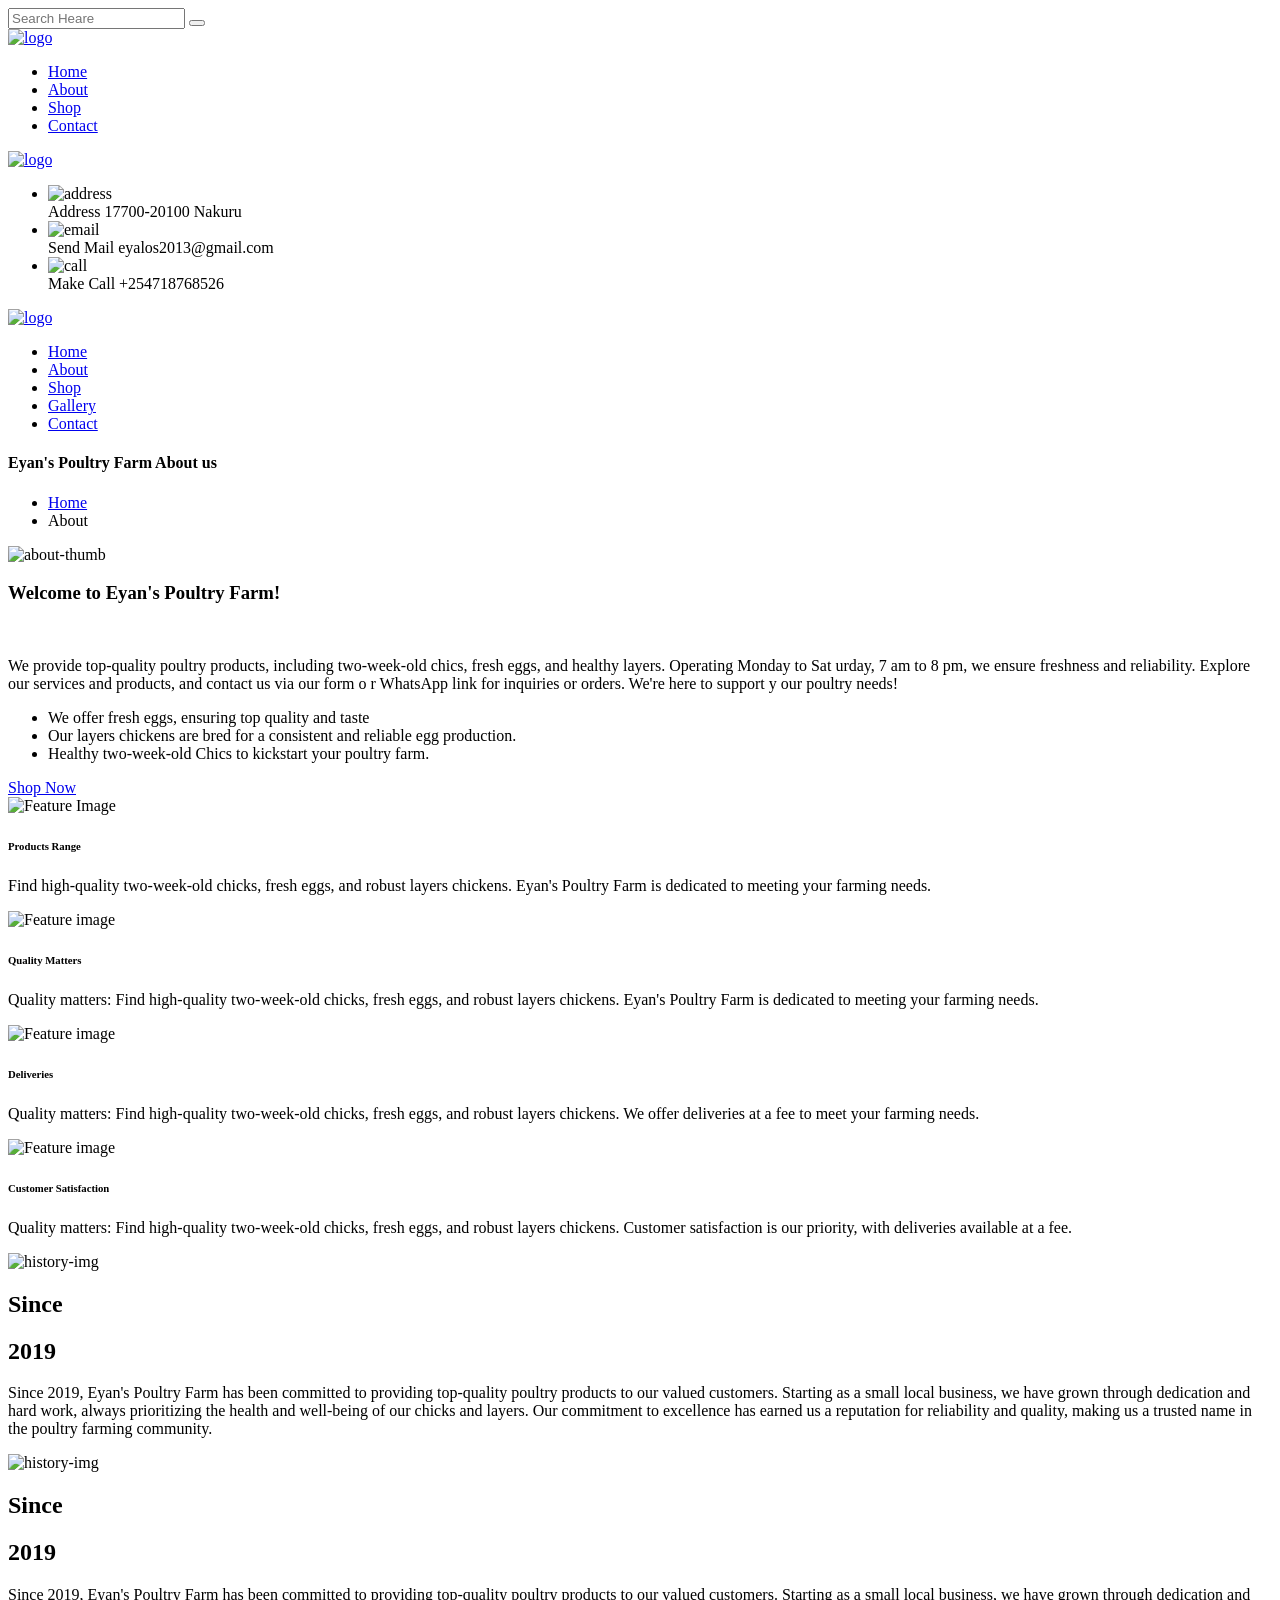
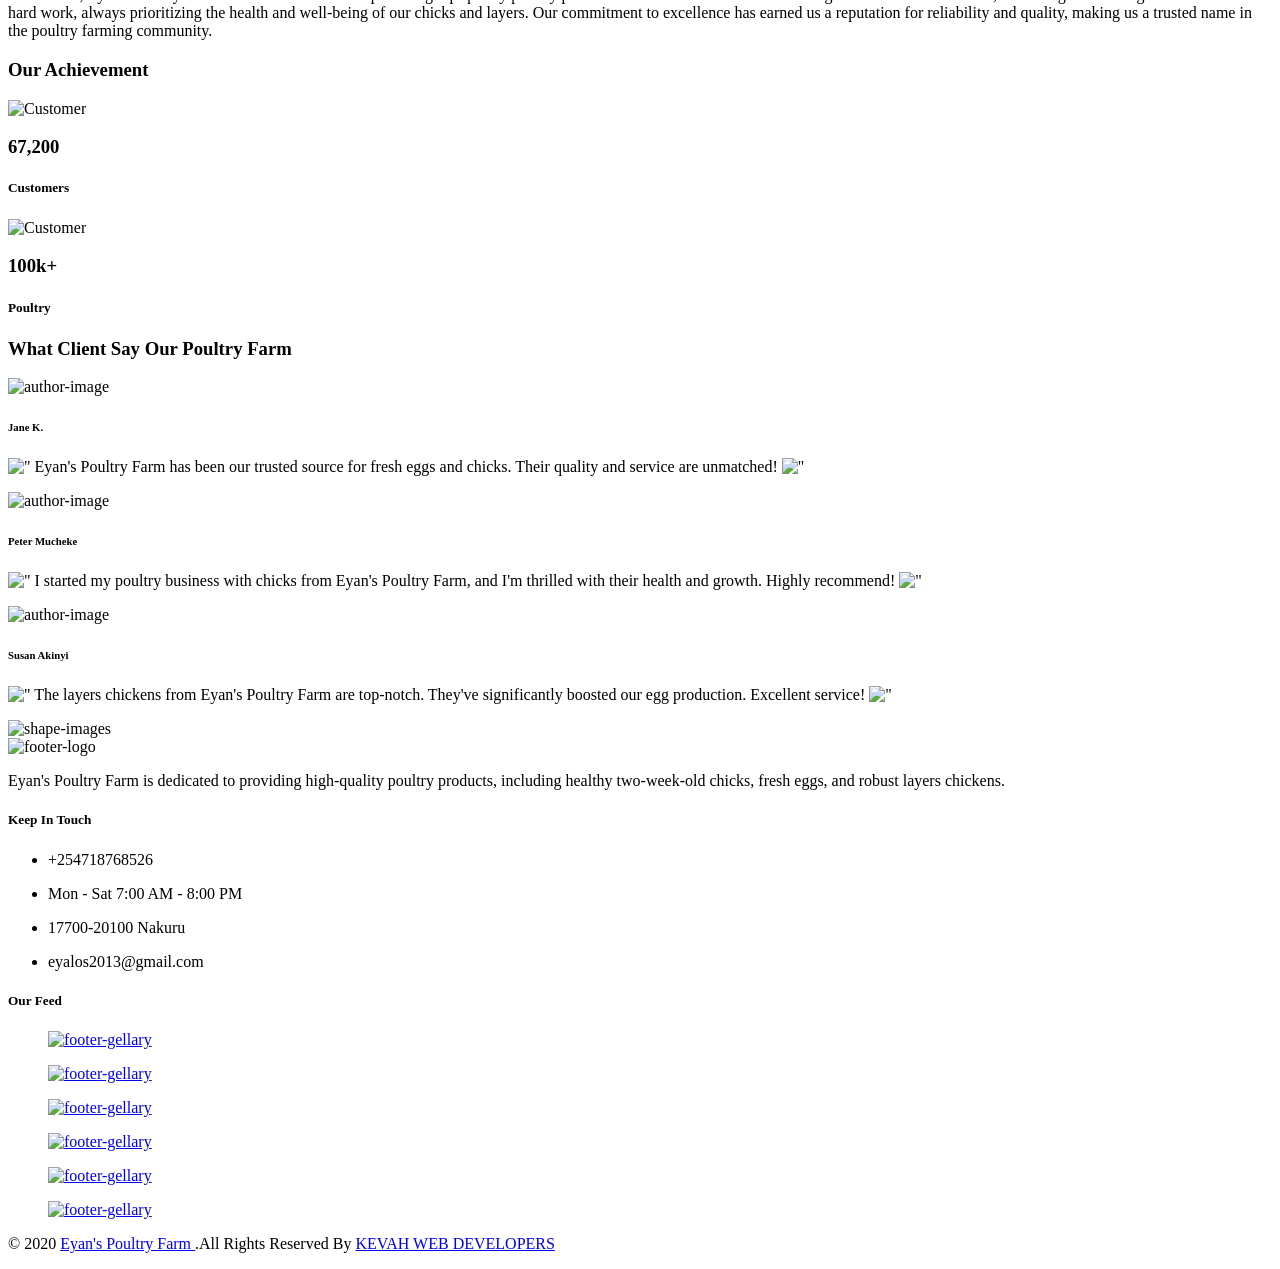
==== about.html @ b17c9a2f "Add files via upload" ====
<!DOCTYPE html>
<html lang="en">
	
<!-- Mirrored from aminurislam.com/labartisan/poultryfarm-demo/poultryfarm/about.html by HTTrack Website Copier/3.x [XR&CO'2014], Sun, 28 Jul 2024 09:08:16 GMT -->
<head>
        <title>Eyan's Poultry Farm 
</title>
		<meta charset="UTF-8">
		<meta name="viewport" content="width=device-width, initial-scale=1.0">

		<!-- google fonts -->
		<link href="https://fonts.googleapis.com/css?family=Roboto:100,100i,300,300i,400,400i,500,500i,700,700i,900,900i&amp;display=swap" rel="stylesheet">
		<link rel="shortcut icon" type="image/x-icon" href="assets/images/x-icon/01.png">

		<link rel="stylesheet" href="assets/css/animate.css">
		<link rel="stylesheet" href="assets/css/bootstrap.min.css">
		<link rel="stylesheet" href="assets/css/all.min.css">
		<link rel="stylesheet" href="assets/css/icofont.min.css">
		<link rel="stylesheet" href="assets/css/lightcase.css">
		<link rel="stylesheet" href="assets/css/swiper.min.css">
		<link rel="stylesheet" href="assets/css/style.css">
	</head>
	<body>

		<!-- preloader start here -->
		<div class="preloader">
			<div class="preloader-inner">
				<div class="preloader-icon">
					<span></span>
					<span></span>
				</div>
			</div>
		</div>
		<!-- preloader ending here -->

		
		<!--search area-->
		<div class="search-input">
			<div class="search-close">
				<i class="icofont-close-circled"></i>
			</div>
			<form>
				<input type="text" name="text" placeholder="Search Heare">
				<button class="search-btn" type="submit">
					<i class="icofont-search-2"></i>
				</button>
			</form>
		</div>
		<!-- search area -->

		<!-- Mobile Menu Start Here -->
		<div class="mobile-menu transparent-header">
			<nav class="mobile-header">
				<div class="header-logo">
					<a href="index.html"><img src="assets/images/logo/01.png" alt="logo"></a>
				</div>
				<div class="header-bar">
					<span></span>
					<span></span>
					<span></span>
				</div>
			</nav>
			<nav class="mobile-menu">
				<div class="mobile-menu-area">
					<div class="mobile-menu-area-inner">
						<ul class="lab-ul">
							<li>
								<a href="index.html">Home</a>
							</li>
							<li class="active"><a href="about.html">About</a></li>
							
							<li>
								<a href="product-page.html">Shop</a>
								
							</li>
							<li><a href="contact.html">Contact</a></li>
						</ul>
					</div>
				</div>
			</nav>
		</div>
		<!-- Mobile Menu Ending Here -->

		<!-- desktop menu start here -->
		<header class="header-section">
			<div class="header-top">
				<div class="container">
					<div class="row justify-content-center align-items-center">
						<div class="col-lg-5 col-12">
							<div class="logo py-2">
								<a href="index.html"><img src="assets/images/logo/01.png" alt="logo"></a>
							</div>
						</div>
						<div class="col-lg-7 col-12">
							<div class="ht-left">
								<ul class="lab-ul d-flex flex-wrap justify-content-end">
									<li class="d-flex flex-wrap align-items-center">
										<div class="ht-add-thumb mr-2">
											<img src="assets/images/header/01.png" alt="address">
										</div>
										<div class="ht-add-content">
											<span>Address</span>
											<span class="d-block text-bold">17700-20100 Nakuru</span>
										</div>
									</li>
									<li class="d-flex flex-wrap align-items-center">
										<div class="ht-add-thumb mr-2">
											<img src="assets/images/header/02.png" alt="email">
										</div>
										<div class="ht-add-content">
											<span>Send Mail </span>
											<span class="d-block text-bold">eyalos2013@gmail.com 
</span>
										</div>
									</li>
									<li class="d-flex flex-wrap align-items-center">
										<div class="ht-add-thumb mr-2">
											<img src="assets/images/header/03.png" alt="call">
										</div>
										<div class="ht-add-content">
											<span>Make Call </span>
											<span class="d-block text-bold">+254718768526
</span>
										</div>
									</li>

								</ul>
							</div>
						</div>
					</div>
				</div>
			</div>
			<div class="header-bottom bg-theme">
				<div class="header-area">
					<div class="container">
						<div class="primary-menu">
							<div class="main-area w-100">
								<div class="main-menu d-flex flex-wrap align-items-center justify-content-between w-100">
									<div class="logo">
										<a href="index.html"><img src="assets/images/logo/02.png" alt="logo"></a>
									</div>
									<ul class="lab-ul">
										<li class="active">
											<a href="index.html">Home</a>
											
										</li>
										<li><a href="about.html">About</a></li>
										
										<li>
											<a href="product-page.html">Shop</a>
											
										</li>
										<li>
											<a href="gallery-2.html">Gallery</a>
											
										</li>
										<li><a href="contact.html">Contact</a></li>
									
								</div>
							</div>
						</div>
					</div>
				</div>
			</div>
		</header>
		<!-- desktop menu ending here -->

		<!-- Page Header Section Start Here -->
		<section class="page-header bg_img padding-tb">
			<div class="overlay"></div>
			<div class="container">
				<div class="page-header-content-area">
					<h4 class="ph-title">Eyan's Poultry Farm 
						About us</h4>
					<ul class="lab-ul">
						<li><a href="index.html">Home</a></li>
						<li><a class="active">About</a></li>
					</ul>
				</div>
			</div>
		</section>
		<!-- Page Header Section Ending Here -->

		<!-- about section start here -->
		<section class="about-section relative padding-tb">
			<div class="container">
				<div class="row align-items-center mb-15">
					<div class="col-lg-6 col-12">
						<div class="about-thumb">
							<img src="assets/images/about/01.png" alt="about-thumb">
						</div>
					</div>
					<div class="col-lg-6 col-12">
						<div class="about-wrapper p-0">
							<div class="about-title">
								<h3><span class="d-lg-block"> Welcome to Eyan's Poultry Farm! </span></h3><br>
								<p>We provide top-quality poultry products, including two-week-old 
									chics, fresh eggs, and healthy layers. Operating Monday to Sat
									urday, 7 am to 8 pm, we ensure freshness and reliability.
									Explore our services and products, and contact us via our form o
									r WhatsApp link for inquiries or orders. We're here to support y
									our poultry needs!</p>
							</div>
							<div class="about-content">
								<ul class="lab-ul list-group">
									<li class="list-group-item py-1 px-0 border-none"><i class="icofont-tick-boxed mr-2 color-theme"></i>We offer fresh eggs, ensuring top quality and taste</li>
									<li class="list-group-item py-1 px-0 border-none"><i 
										class="icofont-tick-boxed mr-2 color-theme"></i>Our layers chickens are bred for a 
										consistent and reliable egg production.
									</li>
									<li class="list-group-item py-1 px-0 border-none"><i
											class="icofont-tick-boxed mr-2 color-theme"></i>Healthy two-week-old Chics to kickstart your poultry farm.</li>
									
								</ul>
								<a href="product-page.html" class="lab-btn mt-4"><span>Shop Now</span></a>
							</div>
						</div>
					</div>
				</div>
			</div>
		</section>
		<!-- about section ending here -->

		<!-- Feature section start here -->
		<section class="feature-section">
			<div class="container">
				<div class="row text-center justify-content-center">
					<div class="col-lg-3 col-sm-6 col-12">
						<div class="lab-item">
							<div class="lab-inner">
								<div class="lab-thumb">
									<img src="assets/images/feature/01.png" alt="Feature Image">
								</div>
								<div class="lab-content">
									<h6>Products Range</h6>
									<p>Find high-quality two-week-old chicks, fresh eggs, and robust layers chickens. Eyan's Poultry Farm is dedicated to meeting your farming needs. </p>
								</div>
							</div>
						</div>
					</div>
					<div class="col-lg-3 col-sm-6 col-12">
						<div class="lab-item">
							<div class="lab-inner">
								<div class="lab-thumb">
									<img src="assets/images/feature/02.png" alt="Feature image">
								</div>
								<div class="lab-content">
									<h6>Quality Matters</h6>
									<p>Quality matters: Find high-quality two-week-old chicks, fresh eggs, and robust layers chickens. Eyan's Poultry Farm is dedicated to meeting your farming needs. </p>
								</div>
							</div>
						</div>
					</div>
					<div class="col-lg-3 col-sm-6 col-12">
						<div class="lab-item">
							<div class="lab-inner">
								<div class="lab-thumb">
									<img src="assets/images/feature/03.png" alt="Feature image">
								</div>
								<div class="lab-content">
									<h6>Deliveries</h6>
									<p>Quality matters: Find high-quality two-week-old chicks, fresh eggs, and robust layers chickens. We offer deliveries at a fee to meet your farming needs. </p>
								</div>
							</div>
						</div>
					</div>
					<div class="col-lg-3 col-sm-6 col-12">
						<div class="lab-item">
							<div class="lab-inner">
								<div class="lab-thumb">
									<img src="assets/images/feature/04.png" alt="Feature image">
								</div>
								<div class="lab-content">
									<h6>Customer Satisfaction</h6>
									<p>Quality matters: Find high-quality two-week-old chicks, fresh eggs, and robust layers chickens. Customer satisfaction is our priority, with deliveries available at a fee. </p>
								</div>
							</div>
						</div>
					</div>
				</div>
			</div>
		</section>
		<!-- Feature section ending here -->

		<!--History section start here -->
		<section class="history-section padding-tb">
			<div class="container">
				<div class="history-content">
					<div class="row mb-15">
						<div class="col-xl-8 col-12">
							<div class="history-items">
								<div class="swiper-wrapper">
									<div class="swiper-slide">
										<div class="lab-item">
											<div class="lab-inner">
												<div class="lab-thumb">
													<img src="assets/images/about/history/01.jpg" alt="history-img">
												</div>
												<div class="lab-content">
													<div class="history-left">
														<h2 class="mb-0">Since</h2>
														<h2 class="mb-lg-0"><span>2019</span></h2>
													</div>
													<div class="history-right">
														<p class="mb-0">Since 2019, Eyan's Poultry Farm has been committed 
															to providing top-quality poultry products to our valued customers. 
															Starting as a small local business, we have grown through dedication 
															and hard work, always prioritizing the health and well-being of our
															 chicks and layers. Our commitment to excellence has earned us a 
															 reputation for reliability and quality, making us a trusted name 
															 in the poultry farming community.


														</p>
													</div>
												</div>
											</div>
										</div>
									</div>
									<div class="swiper-slide">
										<div class="lab-item">
											<div class="lab-inner">
												<div class="lab-thumb">
													<img src="assets/images/about/history/02.jpg" alt="history-img">
												</div>
												<div class="lab-content">
													<div class="history-left">
														<h2 class="mb-0">Since</h2>
														<h2 class="mb-lg-0"><span>2019</span></h2>
													</div>
													<div class="history-right">
														<p class="mb-0">Since 2019, Eyan's Poultry Farm has been committed
															 to providing top-quality poultry products to our valued customers. 
															 Starting as a small local business, we have grown through dedication 
															 and hard work, always prioritizing the health and well-being of our 
															 chicks and layers. Our commitment to excellence has earned us a 
															 reputation for reliability and quality, making us a trusted name 
															 in the poultry farming community.


														</p>
													</div>
												</div>
											</div>
										</div>
									</div>
								</div>
							</div>
						</div>
						<div class="col-xl-4 col-12">
							<div class="achievement text-center mt-lg-0">
								<div class="achievement-title">
									<h3>Our Achievement</h3>
								</div>
								<div class="achievement-content">
									<div class="row justify-content-center">
										<div class="col-xl-6 col-lg-3 col-md-3 col-6">
											<div class="lab-item">
												<div class="lab-inner text-center">
													<div class="lab-thumb mb-3">
														<img src="assets/images/about/history/achievement/01.png"
															alt="Customer">
													</div>
													<div class="lab-content">
														<h3><span class="counter">67,200</span></h3>
														<h5>Customers</h5>
													</div>
												</div>
											</div>
										</div>
										
										<div class="col-xl-6 col-lg-3 col-md-3 col-6">
											<div class="lab-item">
												<div class="lab-inner text-center">
													<div class="lab-thumb mb-3">
														<img src="assets/images/about/history/achievement/04.png"
															alt="Customer">
													</div>
													<div class="lab-content">
														<h3><span class="counter">100</span>k+</h3>
														<h5>Poultry</h5>
													</div>
												</div>
											</div>
										</div>
									</div>
								</div>
								<div class="history-navigation mt-3">
									<div class="history-button-prev">
										<i class="fas fa-arrow-left"></i>
									</div>
									<div class="history-button-next">
										<i class="fas fa-arrow-right"></i>
									</div>
								</div>
							</div>
						</div>
					</div>
				</div>
			</div>
		</section>
		<!--History section end here -->

		<!-- testimonial Section start here -->
		<section class="testimonial-section padding-tb bg-ash">
			<div class="container">
				<div class="row">
					<div class="col-12">
						<div class="section-header">
							<h3>What Client Say Our Poultry Farm</h3>
							<p> </p>
						</div>
					</div>
					<div class="col-12">
						<div class="testimonial-content">
							<div class="row">
								<div class="col-lg-4 col-12">
									<div class="lab-item testi-item-2 mb-3">
										<div class="lab-inner">
											<div class="testi-top">
												<div class="testi-t-thumb">
													<img src="assets/images/testimonial/01.jpg" alt="author-image">
												</div>
												<div class="testi-t-content">
													<a>
														<h6>Jane K.</h6>
													</a>
													
													
												</div>
											</div>
											<div class="testi-bottom">
												<p><img class="q1" src="assets/images/testimonial/q1.png" alt='"'>
													Eyan's Poultry Farm has been our trusted source for fresh eggs and chicks. Their quality and service are unmatched!
													<img class="q2" src="assets/images/testimonial/q2.png" alt='"'>
												</p>
											</div>
										</div>
									</div>
								</div>
								<div class="col-lg-4 col-12">
									<div class="lab-item testi-item-2 mb-3">
										<div class="lab-inner">
											<div class="testi-top">
												<div class="testi-t-thumb">
													<img src="assets/images/testimonial/02.jpg" alt="author-image">
												</div>
												<div class="testi-t-content">
													<a >
														<h6>Peter Mucheke</h6>
													</a>
													
												</div>
											</div>
											<div class="testi-bottom">
												<p><img class="q1" src="assets/images/testimonial/q1.png" alt='"'>
													I started my poultry business with chicks from Eyan's Poultry Farm, and I'm thrilled with their health and growth. Highly recommend!
													<img class="q2" src="assets/images/testimonial/q2.png" alt='"'>
												</p>
											</div>
										</div>
									</div>
								</div>
								<div class="col-lg-4 col-12">
									<div class="lab-item testi-item-2 mb-3">
										<div class="lab-inner">
											<div class="testi-top">
												<div class="testi-t-thumb">
													<img src="assets/images/testimonial/03.jpg" alt="author-image">
												</div>
												<div class="testi-t-content">
													<a>
														<h6>Susan Akinyi</h6>
													</a>
													
												</div>
											</div>
											<div class="testi-bottom">
												<p><img class="q1" src="assets/images/testimonial/q1.png" alt='"'>
													The layers chickens from Eyan's Poultry Farm are top-notch. They've significantly boosted our egg production. Excellent service!
													<img class="q2" src="assets/images/testimonial/q2.png" alt='"'>
												</p>
											</div>
										</div>
									</div>
								</div>
							</div>
						</div>
					</div>
				</div>
			</div>
		</section>
		<!-- testimonial Section end here -->

		<!-- footer section start here -->
		<footer>
			<div class="footer-top relative padding-tb bg-ash relative">
				<div class="shape-images">
					<img src="assets/images/shape-img/01.png" alt="shape-images">
				</div>
				<div class="container">
					<div class="section-wrapper row">
						<div class="col-xl-3 col-md-6">
							<div class="post-item">
								<div class="footer-logo">
									<img src="assets/images/logo/03.png" alt="footer-logo">
								</div>
								<p>Eyan's Poultry Farm is dedicated to providing high-quality poultry products,
									 including healthy two-week-old chicks, fresh eggs, and robust layers chickens.
									   </p>
								
							</div>
						</div>
						<div class="col-xl-3 col-md-6">
							<div class="post-item">
								<div class="post-title">
									<h5>Keep In Touch</h5>
								</div>
								<ul class="lab-ul footer-location">
									<li>
										<div class="icon-part">
											<i class="icofont-phone"></i>
										</div>
										<div class="content-part">
											<p>+254718768526
											</p>
											<p></p>
										</div>
									</li>
									<li>
										<div class="icon-part">
											<i class="icofont-wall-clock"></i>
										</div>
										<div class="content-part">
											<p>Mon - Sat 7:00 AM - 8:00 PM</p>
											<p></p>
										</div>
									</li>
									<li>
										<div class="icon-part">
											<i class="icofont-location-pin"></i>
										</div>
										<div class="content-part">
											<p>17700-20100 Nakuru</p>
										</div>
										<li>
										<div class="icon-part">
											<i class="icofont-envelope"></i>
										</div>
										<div class="content-part">
											<p>eyalos2013@gmail.com </p>
										</div>
									</li>
								</ul>
							</div>
						</div>
						<div class="col-xl-3 col-md-6">
							<div class="post-item">
								<div class="post-title">
									
								</div>
								<div class="lab-ul footer-post">
									<div class="media mb-3">
										<div class="fp-thumb mr-3">
											
										</div>
										<div class="media-body">
											<a>
												
											</a>
											
										</div>
									</div>
									<div class="media mb-3">
										<div class="fp-thumb mr-3">
											
										</div>
										<div class="media-body">
											<a href="#">
												
											</a>
											
										</div>
									</div>
								</div>
							</div>
						</div>
						<div class="col-xl-3 col-md-6">
							<div class="post-item">
								<div class="post-title">
									<h5>Our Feed</h5>
								</div>
								<div class="lab-ul footer-gellary">
									<figure class="figure">
										<a href="assets/images/gallery/01.jpg" data-rel="lightcase:myCollection:slideshow"><img src="assets/images/gallery/01.jpg" class="img-fluid rounded" alt="footer-gellary"></a>
									</figure>
									<figure class="figure">
										<a href="assets/images/gallery/02.jpg" data-rel="lightcase:myCollection:slideshow"><img src="assets/images/gallery/02.jpg" class="img-fluid rounded" alt="footer-gellary"></a>
									</figure>
									<figure class="figure">
										<a href="assets/images/gallery/03.jpg" data-rel="lightcase:myCollection:slideshow"><img src="assets/images/gallery/03.jpg" class="img-fluid rounded" alt="footer-gellary"></a>
									</figure>
									<figure class="figure">
										<a href="assets/images/gallery/04.jpg" data-rel="lightcase:myCollection:slideshow"><img src="assets/images/gallery/04.jpg" class="img-fluid rounded" alt="footer-gellary"></a>
									</figure>
									<figure class="figure">
										<a href="assets/images/gallery/05.jpg" data-rel="lightcase:myCollection:slideshow"><img src="assets/images/gallery/05.jpg" class="img-fluid rounded" alt="footer-gellary"></a>
									</figure>
									<figure class="figure">
										<a href="assets/images/gallery/06.jpg" data-rel="lightcase:myCollection:slideshow"><img src="assets/images/gallery/06.jpg" class="img-fluid rounded" alt="footer-gellary"></a>
									</figure>
								</div>
							</div>
						</div>
					</div>
				</div>
			</div>
			<div class="footer-bottom">
				<div class="container">
					<div class="section-wrapper">
						<p class="text-center">&copy; 2020 <a href="index.html">Eyan's Poultry Farm 
						</a>.All Rights Reserved By 
						<a href="https://kevahwebsolutions.github.io/.co.ke/" 
						target="_blank">KEVAH WEB DEVELOPERS</a></p>
					</div>
				</div>
			</div>
		</footer>
		<!-- footer section start here -->

		<!-- scrollToTop start here -->
		<a href="index.html" class="scrollToTop"><i class="icofont-swoosh-up"></i><span class="pluse_1"></span><span class="pluse_2"></span></a>
		<!-- scrollToTop ending here -->


		<script src="assets/js/jquery.js"></script>
		<script src="assets/js/fontawesome.min.js"></script>
		<script src="assets/js/waypoints.min.js"></script>
		<script src="assets/js/bootstrap.min.js"></script>
		<script src="assets/js/swiper.min.js"></script>
		<script src="assets/js/jquery.countdown.min.js"></script>
		<script src="assets/js/jquery.counterup.min.js"></script>
		<script src="assets/js/isotope.pkgd.min.js"></script>
		<script src="assets/js/lightcase.js"></script>
		<script src="assets/js/functions.js"></script>
	</body>

<!-- Mirrored from aminurislam.com/labartisan/poultryfarm-demo/poultryfarm/about.html by HTTrack Website Copier/3.x [XR&CO'2014], Sun, 28 Jul 2024 09:08:20 GMT -->
</html>
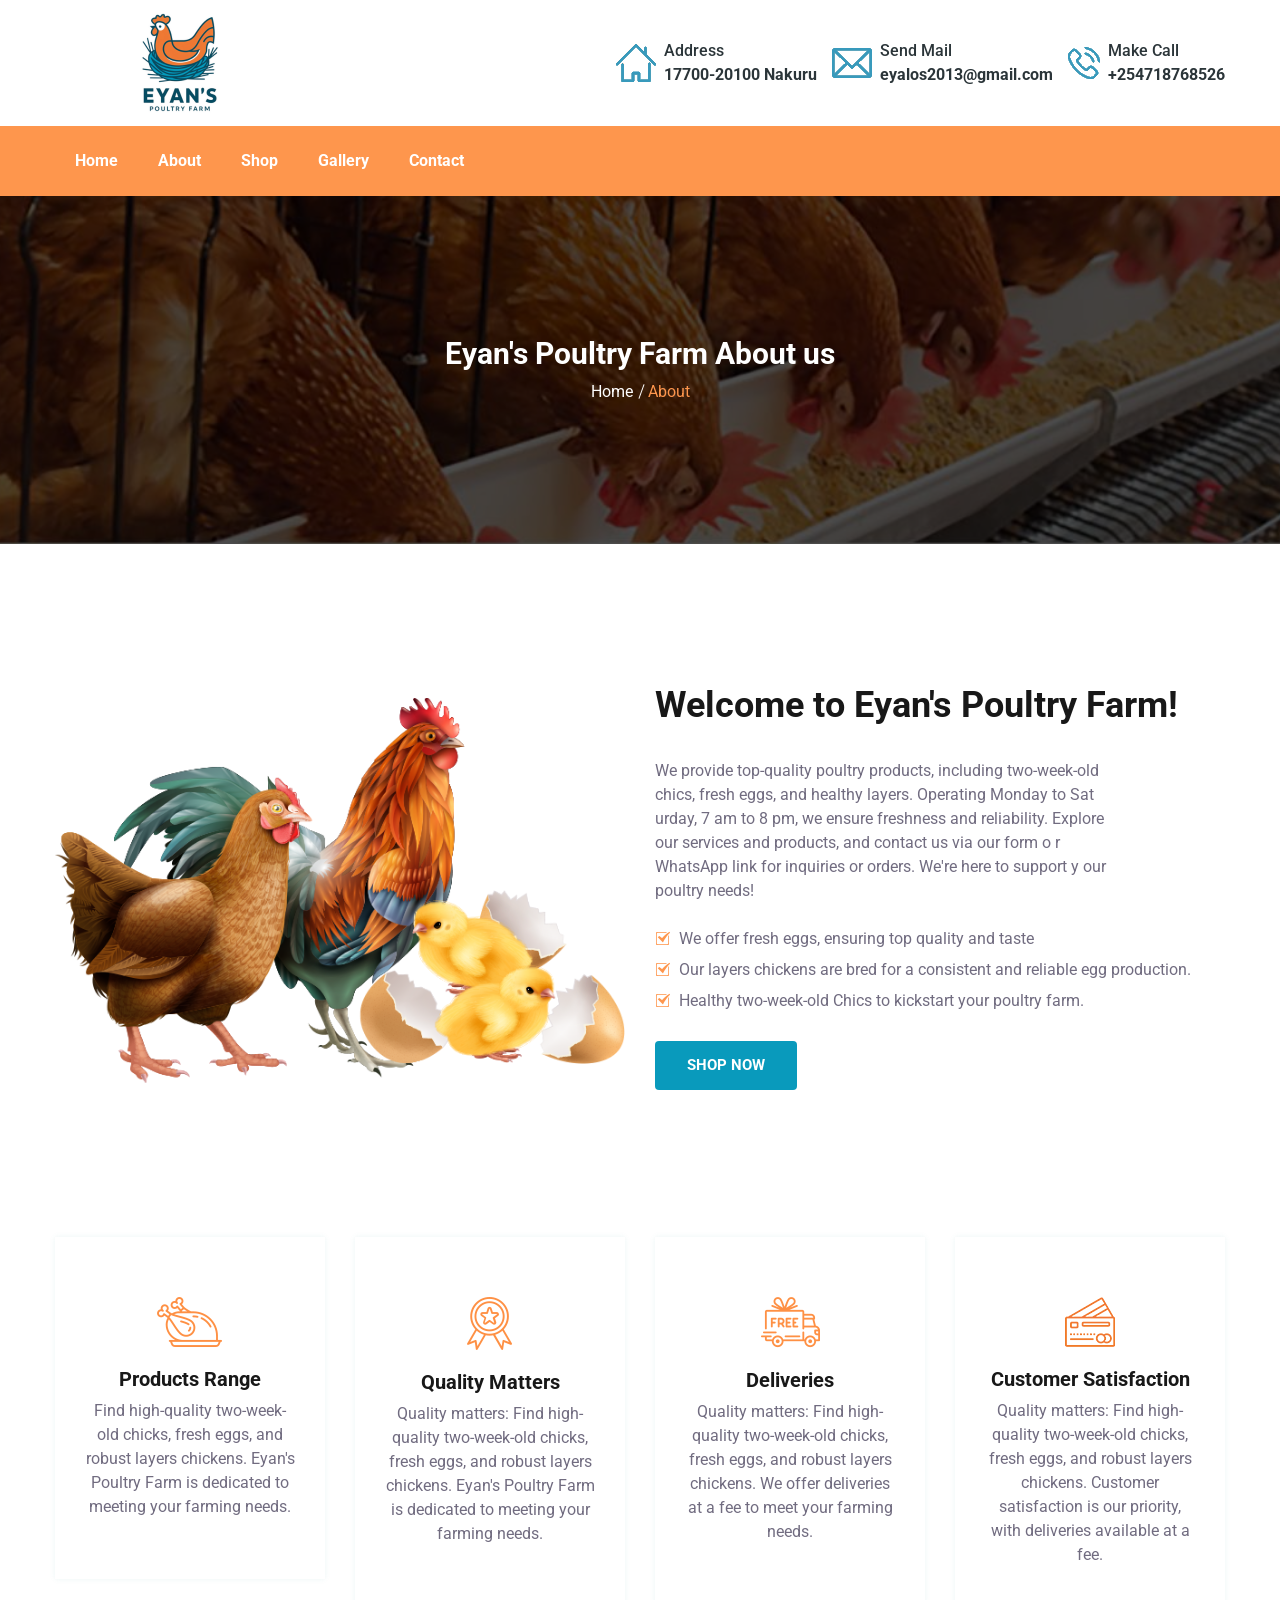
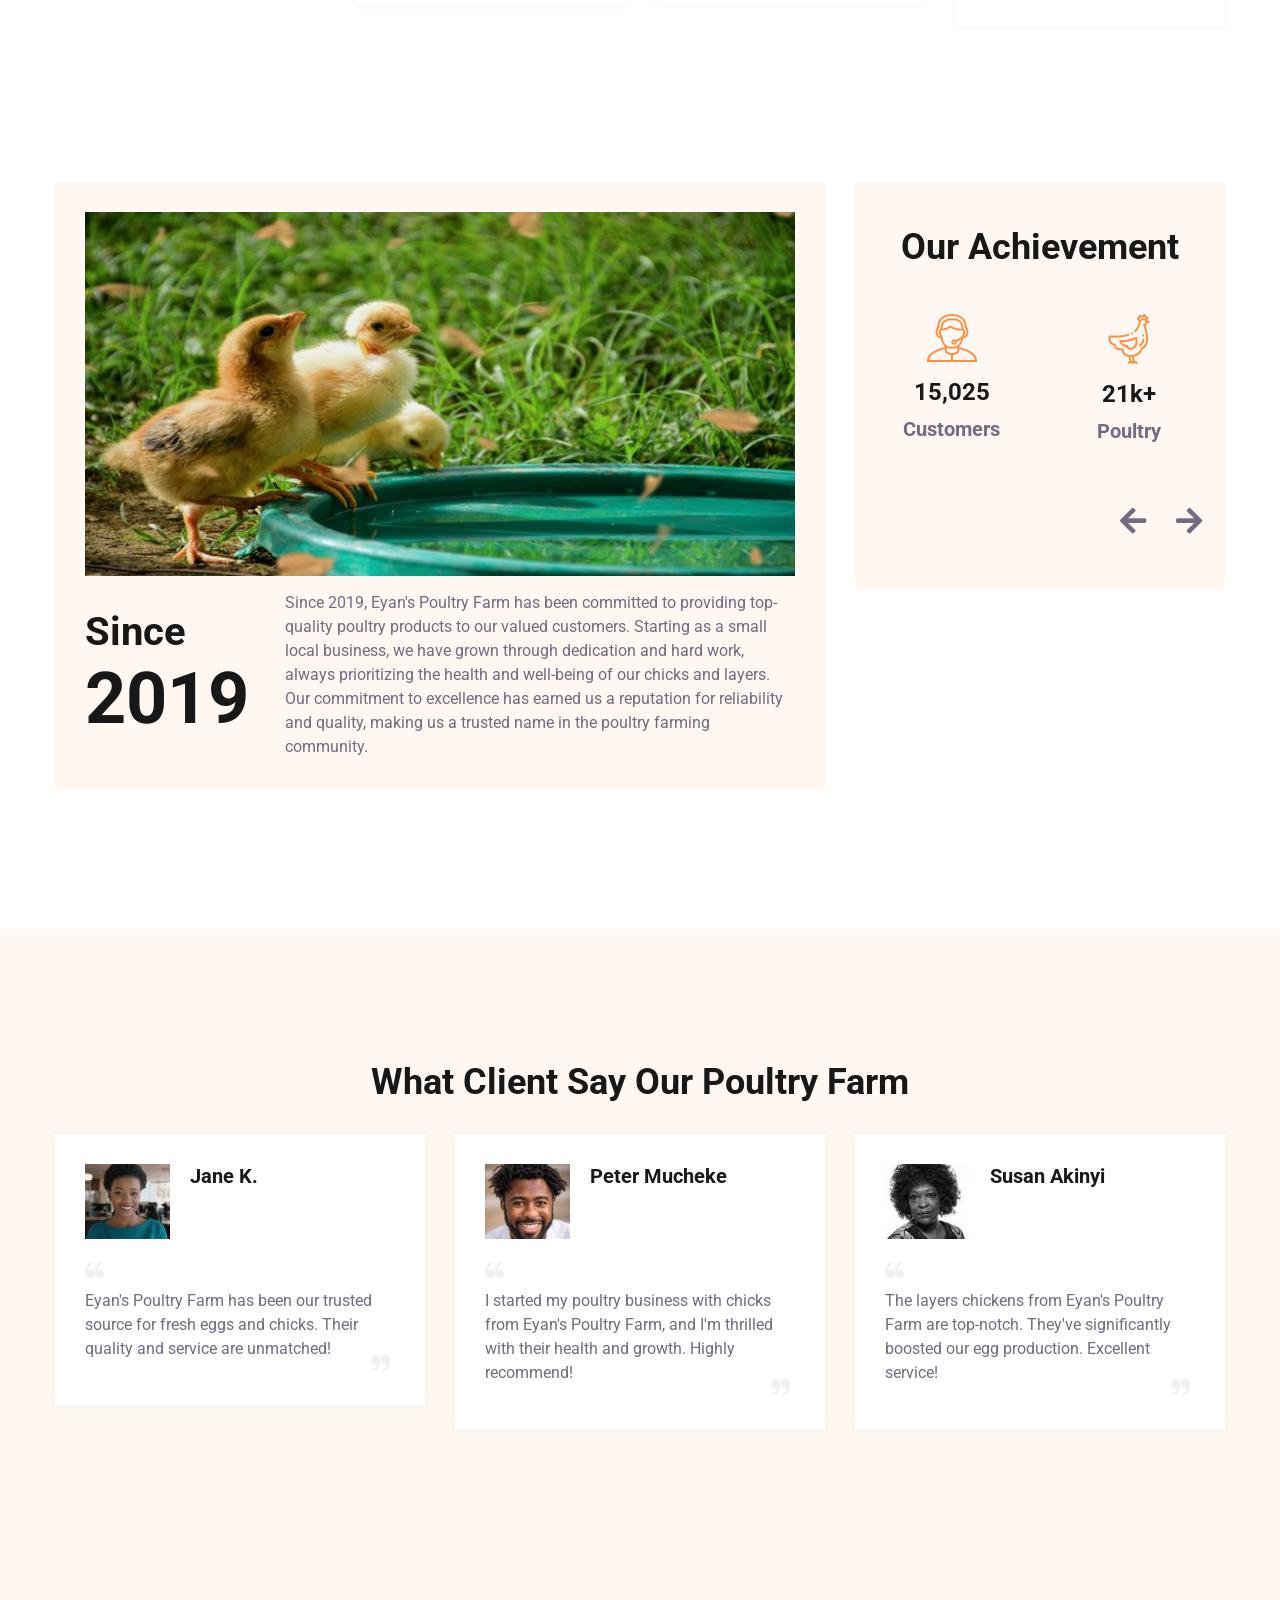
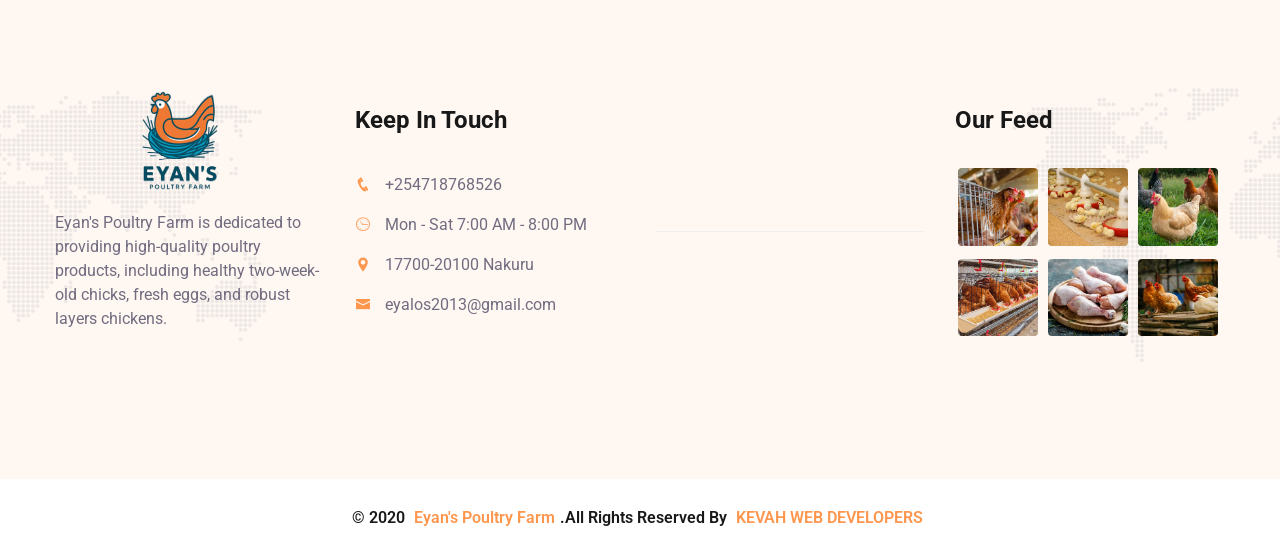
==== commit c907e9b8: "whatsapp" ====
--- a/about.html
+++ b/about.html
@@ -643,6 +643,43 @@
 		<script src="assets/js/isotope.pkgd.min.js"></script>
 		<script src="assets/js/lightcase.js"></script>
 		<script src="assets/js/functions.js"></script>
+		<script>
+			var url = 'https://wati-integration-prod-service.clare.ai/v2/watiWidget.js?77869';
+			var s = document.createElement('script');
+			s.type = 'text/javascript';
+			s.async = true;
+			s.src = url;
+			var options = {
+			"enabled":true,
+			"chatButtonSetting":{
+				"backgroundColor":"#ffa200",
+				"ctaText":"Chat with us",
+				"borderRadius":"25",
+				"marginLeft": "0",
+				"marginRight": "20",
+				"marginBottom": "20",
+				"ctaIconWATI":false,
+				"position":"right"
+			},
+			"brandSetting":{
+				"brandName":"Eyan's Poultry Farm",
+				"brandSubTitle":"undefined",
+				"brandImg":"assets/images/logo/11.png",
+				"welcomeText":"Chat with us",
+				"messageText":"Hello, %0A I would love to purchase.",
+				"backgroundColor":"#ffa200",
+				"ctaText":"Chat with us",
+				"borderRadius":"25",
+				"autoShow":false,
+				"phoneNumber":"254718768526"
+			}
+			};
+			s.onload = function() {
+				CreateWhatsappChatWidget(options);
+			};
+			var x = document.getElementsByTagName('script')[0];
+			x.parentNode.insertBefore(s, x);
+		</script>
 	</body>
 
 <!-- Mirrored from aminurislam.com/labartisan/poultryfarm-demo/poultryfarm/about.html by HTTrack Website Copier/3.x [XR&CO'2014], Sun, 28 Jul 2024 09:08:20 GMT -->
--- a/assets/css/all.min.css
+++ b/assets/css/all.min.css
@@ -0,0 +1,5 @@
+/*!
+ * Font Awesome Free 5.1.1 by @fontawesome - https://fontawesome.com
+ * License - https://fontawesome.com/license (Icons: CC BY 4.0, Fonts: SIL OFL 1.1, Code: MIT License)
+ */
+.fa,.fab,.fal,.far,.fas{-moz-osx-font-smoothing:grayscale;-webkit-font-smoothing:antialiased;display:inline-block;font-style:normal;font-variant:normal;text-rendering:auto;line-height:1}.fa-lg{font-size:1.33333em;line-height:.75em;vertical-align:-.0667em}.fa-xs{font-size:.75em}.fa-sm{font-size:.875em}.fa-1x{font-size:1em}.fa-2x{font-size:2em}.fa-3x{font-size:3em}.fa-4x{font-size:4em}.fa-5x{font-size:5em}.fa-6x{font-size:6em}.fa-7x{font-size:7em}.fa-8x{font-size:8em}.fa-9x{font-size:9em}.fa-10x{font-size:10em}.fa-fw{text-align:center;width:1.25em}.fa-ul{list-style-type:none;margin-left:2.5em;padding-left:0}.fa-ul>li{position:relative}.fa-li{left:-2em;position:absolute;text-align:center;width:2em;line-height:inherit}.fa-border{border:.08em solid #eee;border-radius:.1em;padding:.2em .25em .15em}.fa-pull-left{float:left}.fa-pull-right{float:right}.fa.fa-pull-left,.fab.fa-pull-left,.fal.fa-pull-left,.far.fa-pull-left,.fas.fa-pull-left{margin-right:.3em}.fa.fa-pull-right,.fab.fa-pull-right,.fal.fa-pull-right,.far.fa-pull-right,.fas.fa-pull-right{margin-left:.3em}.fa-spin{animation:a 2s infinite linear}.fa-pulse{animation:a 1s infinite steps(8)}@keyframes a{0%{transform:rotate(0deg)}to{transform:rotate(1turn)}}.fa-rotate-90{-ms-filter:"progid:DXImageTransform.Microsoft.BasicImage(rotation=1)";transform:rotate(90deg)}.fa-rotate-180{-ms-filter:"progid:DXImageTransform.Microsoft.BasicImage(rotation=2)";transform:rotate(180deg)}.fa-rotate-270{-ms-filter:"progid:DXImageTransform.Microsoft.BasicImage(rotation=3)";transform:rotate(270deg)}.fa-flip-horizontal{-ms-filter:"progid:DXImageTransform.Microsoft.BasicImage(rotation=0, mirror=1)";transform:scaleX(-1)}.fa-flip-vertical{transform:scaleY(-1)}.fa-flip-horizontal.fa-flip-vertical,.fa-flip-vertical{-ms-filter:"progid:DXImageTransform.Microsoft.BasicImage(rotation=2, mirror=1)"}.fa-flip-horizontal.fa-flip-vertical{transform:scale(-1)}:root .fa-flip-horizontal,:root .fa-flip-vertical,:root .fa-rotate-90,:root .fa-rotate-180,:root .fa-rotate-270{-webkit-filter:none;filter:none}.fa-stack{display:inline-block;height:2em;line-height:2em;position:relative;vertical-align:middle;width:2em}.fa-stack-1x,.fa-stack-2x{left:0;position:absolute;text-align:center;width:100%}.fa-stack-1x{line-height:inherit}.fa-stack-2x{font-size:2em}.fa-inverse{color:#fff}.fa-500px:before{content:"\f26e"}.fa-accessible-icon:before{content:"\f368"}.fa-accusoft:before{content:"\f369"}.fa-address-book:before{content:"\f2b9"}.fa-address-card:before{content:"\f2bb"}.fa-adjust:before{content:"\f042"}.fa-adn:before{content:"\f170"}.fa-adversal:before{content:"\f36a"}.fa-affiliatetheme:before{content:"\f36b"}.fa-algolia:before{content:"\f36c"}.fa-align-center:before{content:"\f037"}.fa-align-justify:before{content:"\f039"}.fa-align-left:before{content:"\f036"}.fa-align-right:before{content:"\f038"}.fa-allergies:before{content:"\f461"}.fa-amazon:before{content:"\f270"}.fa-amazon-pay:before{content:"\f42c"}.fa-ambulance:before{content:"\f0f9"}.fa-american-sign-language-interpreting:before{content:"\f2a3"}.fa-amilia:before{content:"\f36d"}.fa-anchor:before{content:"\f13d"}.fa-android:before{content:"\f17b"}.fa-angellist:before{content:"\f209"}.fa-angle-double-down:before{content:"\f103"}.fa-angle-double-left:before{content:"\f100"}.fa-angle-double-right:before{content:"\f101"}.fa-angle-double-up:before{content:"\f102"}.fa-angle-down:before{content:"\f107"}.fa-angle-left:before{content:"\f104"}.fa-angle-right:before{content:"\f105"}.fa-angle-up:before{content:"\f106"}.fa-angry:before{content:"\f556"}.fa-angrycreative:before{content:"\f36e"}.fa-angular:before{content:"\f420"}.fa-app-store:before{content:"\f36f"}.fa-app-store-ios:before{content:"\f370"}.fa-apper:before{content:"\f371"}.fa-apple:before{content:"\f179"}.fa-apple-pay:before{content:"\f415"}.fa-archive:before{content:"\f187"}.fa-archway:before{content:"\f557"}.fa-arrow-alt-circle-down:before{content:"\f358"}.fa-arrow-alt-circle-left:before{content:"\f359"}.fa-arrow-alt-circle-right:before{content:"\f35a"}.fa-arrow-alt-circle-up:before{content:"\f35b"}.fa-arrow-circle-down:before{content:"\f0ab"}.fa-arrow-circle-left:before{content:"\f0a8"}.fa-arrow-circle-right:before{content:"\f0a9"}.fa-arrow-circle-up:before{content:"\f0aa"}.fa-arrow-down:before{content:"\f063"}.fa-arrow-left:before{content:"\f060"}.fa-arrow-right:before{content:"\f061"}.fa-arrow-up:before{content:"\f062"}.fa-arrows-alt:before{content:"\f0b2"}.fa-arrows-alt-h:before{content:"\f337"}.fa-arrows-alt-v:before{content:"\f338"}.fa-assistive-listening-systems:before{content:"\f2a2"}.fa-asterisk:before{content:"\f069"}.fa-asymmetrik:before{content:"\f372"}.fa-at:before{content:"\f1fa"}.fa-atlas:before{content:"\f558"}.fa-audible:before{content:"\f373"}.fa-audio-description:before{content:"\f29e"}.fa-autoprefixer:before{content:"\f41c"}.fa-avianex:before{content:"\f374"}.fa-aviato:before{content:"\f421"}.fa-award:before{content:"\f559"}.fa-aws:before{content:"\f375"}.fa-backspace:before{content:"\f55a"}.fa-backward:before{content:"\f04a"}.fa-balance-scale:before{content:"\f24e"}.fa-ban:before{content:"\f05e"}.fa-band-aid:before{content:"\f462"}.fa-bandcamp:before{content:"\f2d5"}.fa-barcode:before{content:"\f02a"}.fa-bars:before{content:"\f0c9"}.fa-baseball-ball:before{content:"\f433"}.fa-basketball-ball:before{content:"\f434"}.fa-bath:before{content:"\f2cd"}.fa-battery-empty:before{content:"\f244"}.fa-battery-full:before{content:"\f240"}.fa-battery-half:before{content:"\f242"}.fa-battery-quarter:before{content:"\f243"}.fa-battery-three-quarters:before{content:"\f241"}.fa-bed:before{content:"\f236"}.fa-beer:before{content:"\f0fc"}.fa-behance:before{content:"\f1b4"}.fa-behance-square:before{content:"\f1b5"}.fa-bell:before{content:"\f0f3"}.fa-bell-slash:before{content:"\f1f6"}.fa-bezier-curve:before{content:"\f55b"}.fa-bicycle:before{content:"\f206"}.fa-bimobject:before{content:"\f378"}.fa-binoculars:before{content:"\f1e5"}.fa-birthday-cake:before{content:"\f1fd"}.fa-bitbucket:before{content:"\f171"}.fa-bitcoin:before{content:"\f379"}.fa-bity:before{content:"\f37a"}.fa-black-tie:before{content:"\f27e"}.fa-blackberry:before{content:"\f37b"}.fa-blender:before{content:"\f517"}.fa-blind:before{content:"\f29d"}.fa-blogger:before{content:"\f37c"}.fa-blogger-b:before{content:"\f37d"}.fa-bluetooth:before{content:"\f293"}.fa-bluetooth-b:before{content:"\f294"}.fa-bold:before{content:"\f032"}.fa-bolt:before{content:"\f0e7"}.fa-bomb:before{content:"\f1e2"}.fa-bong:before{content:"\f55c"}.fa-book:before{content:"\f02d"}.fa-book-open:before{content:"\f518"}.fa-bookmark:before{content:"\f02e"}.fa-bowling-ball:before{content:"\f436"}.fa-box:before{content:"\f466"}.fa-box-open:before{content:"\f49e"}.fa-boxes:before{content:"\f468"}.fa-braille:before{content:"\f2a1"}.fa-briefcase:before{content:"\f0b1"}.fa-briefcase-medical:before{content:"\f469"}.fa-broadcast-tower:before{content:"\f519"}.fa-broom:before{content:"\f51a"}.fa-brush:before{content:"\f55d"}.fa-btc:before{content:"\f15a"}.fa-bug:before{content:"\f188"}.fa-building:before{content:"\f1ad"}.fa-bullhorn:before{content:"\f0a1"}.fa-bullseye:before{content:"\f140"}.fa-burn:before{content:"\f46a"}.fa-buromobelexperte:before{content:"\f37f"}.fa-bus:before{content:"\f207"}.fa-bus-alt:before{content:"\f55e"}.fa-buysellads:before{content:"\f20d"}.fa-calculator:before{content:"\f1ec"}.fa-calendar:before{content:"\f133"}.fa-calendar-alt:before{content:"\f073"}.fa-calendar-check:before{content:"\f274"}.fa-calendar-minus:before{content:"\f272"}.fa-calendar-plus:before{content:"\f271"}.fa-calendar-times:before{content:"\f273"}.fa-camera:before{content:"\f030"}.fa-camera-retro:before{content:"\f083"}.fa-cannabis:before{content:"\f55f"}.fa-capsules:before{content:"\f46b"}.fa-car:before{content:"\f1b9"}.fa-caret-down:before{content:"\f0d7"}.fa-caret-left:before{content:"\f0d9"}.fa-caret-right:before{content:"\f0da"}.fa-caret-square-down:before{content:"\f150"}.fa-caret-square-left:before{content:"\f191"}.fa-caret-square-right:before{content:"\f152"}.fa-caret-square-up:before{content:"\f151"}.fa-caret-up:before{content:"\f0d8"}.fa-cart-arrow-down:before{content:"\f218"}.fa-cart-plus:before{content:"\f217"}.fa-cc-amazon-pay:before{content:"\f42d"}.fa-cc-amex:before{content:"\f1f3"}.fa-cc-apple-pay:before{content:"\f416"}.fa-cc-diners-club:before{content:"\f24c"}.fa-cc-discover:before{content:"\f1f2"}.fa-cc-jcb:before{content:"\f24b"}.fa-cc-mastercard:before{content:"\f1f1"}.fa-cc-paypal:before{content:"\f1f4"}.fa-cc-stripe:before{content:"\f1f5"}.fa-cc-visa:before{content:"\f1f0"}.fa-centercode:before{content:"\f380"}.fa-certificate:before{content:"\f0a3"}.fa-chalkboard:before{content:"\f51b"}.fa-chalkboard-teacher:before{content:"\f51c"}.fa-chart-area:before{content:"\f1fe"}.fa-chart-bar:before{content:"\f080"}.fa-chart-line:before{content:"\f201"}.fa-chart-pie:before{content:"\f200"}.fa-check:before{content:"\f00c"}.fa-check-circle:before{content:"\f058"}.fa-check-double:before{content:"\f560"}.fa-check-square:before{content:"\f14a"}.fa-chess:before{content:"\f439"}.fa-chess-bishop:before{content:"\f43a"}.fa-chess-board:before{content:"\f43c"}.fa-chess-king:before{content:"\f43f"}.fa-chess-knight:before{content:"\f441"}.fa-chess-pawn:before{content:"\f443"}.fa-chess-queen:before{content:"\f445"}.fa-chess-rook:before{content:"\f447"}.fa-chevron-circle-down:before{content:"\f13a"}.fa-chevron-circle-left:before{content:"\f137"}.fa-chevron-circle-right:before{content:"\f138"}.fa-chevron-circle-up:before{content:"\f139"}.fa-chevron-down:before{content:"\f078"}.fa-chevron-left:before{content:"\f053"}.fa-chevron-right:before{content:"\f054"}.fa-chevron-up:before{content:"\f077"}.fa-child:before{content:"\f1ae"}.fa-chrome:before{content:"\f268"}.fa-church:before{content:"\f51d"}.fa-circle:before{content:"\f111"}.fa-circle-notch:before{content:"\f1ce"}.fa-clipboard:before{content:"\f328"}.fa-clipboard-check:before{content:"\f46c"}.fa-clipboard-list:before{content:"\f46d"}.fa-clock:before{content:"\f017"}.fa-clone:before{content:"\f24d"}.fa-closed-captioning:before{content:"\f20a"}.fa-cloud:before{content:"\f0c2"}.fa-cloud-download-alt:before{content:"\f381"}.fa-cloud-upload-alt:before{content:"\f382"}.fa-cloudscale:before{content:"\f383"}.fa-cloudsmith:before{content:"\f384"}.fa-cloudversify:before{content:"\f385"}.fa-cocktail:before{content:"\f561"}.fa-code:before{content:"\f121"}.fa-code-branch:before{content:"\f126"}.fa-codepen:before{content:"\f1cb"}.fa-codiepie:before{content:"\f284"}.fa-coffee:before{content:"\f0f4"}.fa-cog:before{content:"\f013"}.fa-cogs:before{content:"\f085"}.fa-coins:before{content:"\f51e"}.fa-columns:before{content:"\f0db"}.fa-comment:before{content:"\f075"}.fa-comment-alt:before{content:"\f27a"}.fa-comment-dots:before{content:"\f4ad"}.fa-comment-slash:before{content:"\f4b3"}.fa-comments:before{content:"\f086"}.fa-compact-disc:before{content:"\f51f"}.fa-compass:before{content:"\f14e"}.fa-compress:before{content:"\f066"}.fa-concierge-bell:before{content:"\f562"}.fa-connectdevelop:before{content:"\f20e"}.fa-contao:before{content:"\f26d"}.fa-cookie:before{content:"\f563"}.fa-cookie-bite:before{content:"\f564"}.fa-copy:before{content:"\f0c5"}.fa-copyright:before{content:"\f1f9"}.fa-couch:before{content:"\f4b8"}.fa-cpanel:before{content:"\f388"}.fa-creative-commons:before{content:"\f25e"}.fa-creative-commons-by:before{content:"\f4e7"}.fa-creative-commons-nc:before{content:"\f4e8"}.fa-creative-commons-nc-eu:before{content:"\f4e9"}.fa-creative-commons-nc-jp:before{content:"\f4ea"}.fa-creative-commons-nd:before{content:"\f4eb"}.fa-creative-commons-pd:before{content:"\f4ec"}.fa-creative-commons-pd-alt:before{content:"\f4ed"}.fa-creative-commons-remix:before{content:"\f4ee"}.fa-creative-commons-sa:before{content:"\f4ef"}.fa-creative-commons-sampling:before{content:"\f4f0"}.fa-creative-commons-sampling-plus:before{content:"\f4f1"}.fa-creative-commons-share:before{content:"\f4f2"}.fa-credit-card:before{content:"\f09d"}.fa-crop:before{content:"\f125"}.fa-crop-alt:before{content:"\f565"}.fa-crosshairs:before{content:"\f05b"}.fa-crow:before{content:"\f520"}.fa-crown:before{content:"\f521"}.fa-css3:before{content:"\f13c"}.fa-css3-alt:before{content:"\f38b"}.fa-cube:before{content:"\f1b2"}.fa-cubes:before{content:"\f1b3"}.fa-cut:before{content:"\f0c4"}.fa-cuttlefish:before{content:"\f38c"}.fa-d-and-d:before{content:"\f38d"}.fa-dashcube:before{content:"\f210"}.fa-database:before{content:"\f1c0"}.fa-deaf:before{content:"\f2a4"}.fa-delicious:before{content:"\f1a5"}.fa-deploydog:before{content:"\f38e"}.fa-deskpro:before{content:"\f38f"}.fa-desktop:before{content:"\f108"}.fa-deviantart:before{content:"\f1bd"}.fa-diagnoses:before{content:"\f470"}.fa-dice:before{content:"\f522"}.fa-dice-five:before{content:"\f523"}.fa-dice-four:before{content:"\f524"}.fa-dice-one:before{content:"\f525"}.fa-dice-six:before{content:"\f526"}.fa-dice-three:before{content:"\f527"}.fa-dice-two:before{content:"\f528"}.fa-digg:before{content:"\f1a6"}.fa-digital-ocean:before{content:"\f391"}.fa-digital-tachograph:before{content:"\f566"}.fa-discord:before{content:"\f392"}.fa-discourse:before{content:"\f393"}.fa-divide:before{content:"\f529"}.fa-dizzy:before{content:"\f567"}.fa-dna:before{content:"\f471"}.fa-dochub:before{content:"\f394"}.fa-docker:before{content:"\f395"}.fa-dollar-sign:before{content:"\f155"}.fa-dolly:before{content:"\f472"}.fa-dolly-flatbed:before{content:"\f474"}.fa-donate:before{content:"\f4b9"}.fa-door-closed:before{content:"\f52a"}.fa-door-open:before{content:"\f52b"}.fa-dot-circle:before{content:"\f192"}.fa-dove:before{content:"\f4ba"}.fa-download:before{content:"\f019"}.fa-draft2digital:before{content:"\f396"}.fa-drafting-compass:before{content:"\f568"}.fa-dribbble:before{content:"\f17d"}.fa-dribbble-square:before{content:"\f397"}.fa-dropbox:before{content:"\f16b"}.fa-drum:before{content:"\f569"}.fa-drum-steelpan:before{content:"\f56a"}.fa-drupal:before{content:"\f1a9"}.fa-dumbbell:before{content:"\f44b"}.fa-dyalog:before{content:"\f399"}.fa-earlybirds:before{content:"\f39a"}.fa-ebay:before{content:"\f4f4"}.fa-edge:before{content:"\f282"}.fa-edit:before{content:"\f044"}.fa-eject:before{content:"\f052"}.fa-elementor:before{content:"\f430"}.fa-ellipsis-h:before{content:"\f141"}.fa-ellipsis-v:before{content:"\f142"}.fa-ember:before{content:"\f423"}.fa-empire:before{content:"\f1d1"}.fa-envelope:before{content:"\f0e0"}.fa-envelope-open:before{content:"\f2b6"}.fa-envelope-square:before{content:"\f199"}.fa-envira:before{content:"\f299"}.fa-equals:before{content:"\f52c"}.fa-eraser:before{content:"\f12d"}.fa-erlang:before{content:"\f39d"}.fa-ethereum:before{content:"\f42e"}.fa-etsy:before{content:"\f2d7"}.fa-euro-sign:before{content:"\f153"}.fa-exchange-alt:before{content:"\f362"}.fa-exclamation:before{content:"\f12a"}.fa-exclamation-circle:before{content:"\f06a"}.fa-exclamation-triangle:before{content:"\f071"}.fa-expand:before{content:"\f065"}.fa-expand-arrows-alt:before{content:"\f31e"}.fa-expeditedssl:before{content:"\f23e"}.fa-external-link-alt:before{content:"\f35d"}.fa-external-link-square-alt:before{content:"\f360"}.fa-eye:before{content:"\f06e"}.fa-eye-dropper:before{content:"\f1fb"}.fa-eye-slash:before{content:"\f070"}.fa-facebook:before{content:"\f09a"}.fa-facebook-f:before{content:"\f39e"}.fa-facebook-messenger:before{content:"\f39f"}.fa-facebook-square:before{content:"\f082"}.fa-fast-backward:before{content:"\f049"}.fa-fast-forward:before{content:"\f050"}.fa-fax:before{content:"\f1ac"}.fa-feather:before{content:"\f52d"}.fa-feather-alt:before{content:"\f56b"}.fa-female:before{content:"\f182"}.fa-fighter-jet:before{content:"\f0fb"}.fa-file:before{content:"\f15b"}.fa-file-alt:before{content:"\f15c"}.fa-file-archive:before{content:"\f1c6"}.fa-file-audio:before{content:"\f1c7"}.fa-file-code:before{content:"\f1c9"}.fa-file-contract:before{content:"\f56c"}.fa-file-download:before{content:"\f56d"}.fa-file-excel:before{content:"\f1c3"}.fa-file-export:before{content:"\f56e"}.fa-file-image:before{content:"\f1c5"}.fa-file-import:before{content:"\f56f"}.fa-file-invoice:before{content:"\f570"}.fa-file-invoice-dollar:before{content:"\f571"}.fa-file-medical:before{content:"\f477"}.fa-file-medical-alt:before{content:"\f478"}.fa-file-pdf:before{content:"\f1c1"}.fa-file-powerpoint:before{content:"\f1c4"}.fa-file-prescription:before{content:"\f572"}.fa-file-signature:before{content:"\f573"}.fa-file-upload:before{content:"\f574"}.fa-file-video:before{content:"\f1c8"}.fa-file-word:before{content:"\f1c2"}.fa-fill:before{content:"\f575"}.fa-fill-drip:before{content:"\f576"}.fa-film:before{content:"\f008"}.fa-filter:before{content:"\f0b0"}.fa-fingerprint:before{content:"\f577"}.fa-fire:before{content:"\f06d"}.fa-fire-extinguisher:before{content:"\f134"}.fa-firefox:before{content:"\f269"}.fa-first-aid:before{content:"\f479"}.fa-first-order:before{content:"\f2b0"}.fa-first-order-alt:before{content:"\f50a"}.fa-firstdraft:before{content:"\f3a1"}.fa-fish:before{content:"\f578"}.fa-flag:before{content:"\f024"}.fa-flag-checkered:before{content:"\f11e"}.fa-flask:before{content:"\f0c3"}.fa-flickr:before{content:"\f16e"}.fa-flipboard:before{content:"\f44d"}.fa-flushed:before{content:"\f579"}.fa-fly:before{content:"\f417"}.fa-folder:before{content:"\f07b"}.fa-folder-open:before{content:"\f07c"}.fa-font:before{content:"\f031"}.fa-font-awesome:before{content:"\f2b4"}.fa-font-awesome-alt:before{content:"\f35c"}.fa-font-awesome-flag:before{content:"\f425"}.fa-font-awesome-logo-full:before{content:"\f4e6"}.fa-fonticons:before{content:"\f280"}.fa-fonticons-fi:before{content:"\f3a2"}.fa-football-ball:before{content:"\f44e"}.fa-fort-awesome:before{content:"\f286"}.fa-fort-awesome-alt:before{content:"\f3a3"}.fa-forumbee:before{content:"\f211"}.fa-forward:before{content:"\f04e"}.fa-foursquare:before{content:"\f180"}.fa-free-code-camp:before{content:"\f2c5"}.fa-freebsd:before{content:"\f3a4"}.fa-frog:before{content:"\f52e"}.fa-frown:before{content:"\f119"}.fa-frown-open:before{content:"\f57a"}.fa-fulcrum:before{content:"\f50b"}.fa-futbol:before{content:"\f1e3"}.fa-galactic-republic:before{content:"\f50c"}.fa-galactic-senate:before{content:"\f50d"}.fa-gamepad:before{content:"\f11b"}.fa-gas-pump:before{content:"\f52f"}.fa-gavel:before{content:"\f0e3"}.fa-gem:before{content:"\f3a5"}.fa-genderless:before{content:"\f22d"}.fa-get-pocket:before{content:"\f265"}.fa-gg:before{content:"\f260"}.fa-gg-circle:before{content:"\f261"}.fa-gift:before{content:"\f06b"}.fa-git:before{content:"\f1d3"}.fa-git-square:before{content:"\f1d2"}.fa-github:before{content:"\f09b"}.fa-github-alt:before{content:"\f113"}.fa-github-square:before{content:"\f092"}.fa-gitkraken:before{content:"\f3a6"}.fa-gitlab:before{content:"\f296"}.fa-gitter:before{content:"\f426"}.fa-glass-martini:before{content:"\f000"}.fa-glass-martini-alt:before{content:"\f57b"}.fa-glasses:before{content:"\f530"}.fa-glide:before{content:"\f2a5"}.fa-glide-g:before{content:"\f2a6"}.fa-globe:before{content:"\f0ac"}.fa-globe-africa:before{content:"\f57c"}.fa-globe-americas:before{content:"\f57d"}.fa-globe-asia:before{content:"\f57e"}.fa-gofore:before{content:"\f3a7"}.fa-golf-ball:before{content:"\f450"}.fa-goodreads:before{content:"\f3a8"}.fa-goodreads-g:before{content:"\f3a9"}.fa-google:before{content:"\f1a0"}.fa-google-drive:before{content:"\f3aa"}.fa-google-play:before{content:"\f3ab"}.fa-google-plus:before{content:"\f2b3"}.fa-google-plus-g:before{content:"\f0d5"}.fa-google-plus-square:before{content:"\f0d4"}.fa-google-wallet:before{content:"\f1ee"}.fa-graduation-cap:before{content:"\f19d"}.fa-gratipay:before{content:"\f184"}.fa-grav:before{content:"\f2d6"}.fa-greater-than:before{content:"\f531"}.fa-greater-than-equal:before{content:"\f532"}.fa-grimace:before{content:"\f57f"}.fa-grin:before{content:"\f580"}.fa-grin-alt:before{content:"\f581"}.fa-grin-beam:before{content:"\f582"}.fa-grin-beam-sweat:before{content:"\f583"}.fa-grin-hearts:before{content:"\f584"}.fa-grin-squint:before{content:"\f585"}.fa-grin-squint-tears:before{content:"\f586"}.fa-grin-stars:before{content:"\f587"}.fa-grin-tears:before{content:"\f588"}.fa-grin-tongue:before{content:"\f589"}.fa-grin-tongue-squint:before{content:"\f58a"}.fa-grin-tongue-wink:before{content:"\f58b"}.fa-grin-wink:before{content:"\f58c"}.fa-grip-horizontal:before{content:"\f58d"}.fa-grip-vertical:before{content:"\f58e"}.fa-gripfire:before{content:"\f3ac"}.fa-grunt:before{content:"\f3ad"}.fa-gulp:before{content:"\f3ae"}.fa-h-square:before{content:"\f0fd"}.fa-hacker-news:before{content:"\f1d4"}.fa-hacker-news-square:before{content:"\f3af"}.fa-hand-holding:before{content:"\f4bd"}.fa-hand-holding-heart:before{content:"\f4be"}.fa-hand-holding-usd:before{content:"\f4c0"}.fa-hand-lizard:before{content:"\f258"}.fa-hand-paper:before{content:"\f256"}.fa-hand-peace:before{content:"\f25b"}.fa-hand-point-down:before{content:"\f0a7"}.fa-hand-point-left:before{content:"\f0a5"}.fa-hand-point-right:before{content:"\f0a4"}.fa-hand-point-up:before{content:"\f0a6"}.fa-hand-pointer:before{content:"\f25a"}.fa-hand-rock:before{content:"\f255"}.fa-hand-scissors:before{content:"\f257"}.fa-hand-spock:before{content:"\f259"}.fa-hands:before{content:"\f4c2"}.fa-hands-helping:before{content:"\f4c4"}.fa-handshake:before{content:"\f2b5"}.fa-hashtag:before{content:"\f292"}.fa-hdd:before{content:"\f0a0"}.fa-heading:before{content:"\f1dc"}.fa-headphones:before{content:"\f025"}.fa-headphones-alt:before{content:"\f58f"}.fa-headset:before{content:"\f590"}.fa-heart:before{content:"\f004"}.fa-heartbeat:before{content:"\f21e"}.fa-helicopter:before{content:"\f533"}.fa-highlighter:before{content:"\f591"}.fa-hips:before{content:"\f452"}.fa-hire-a-helper:before{content:"\f3b0"}.fa-history:before{content:"\f1da"}.fa-hockey-puck:before{content:"\f453"}.fa-home:before{content:"\f015"}.fa-hooli:before{content:"\f427"}.fa-hornbill:before{content:"\f592"}.fa-hospital:before{content:"\f0f8"}.fa-hospital-alt:before{content:"\f47d"}.fa-hospital-symbol:before{content:"\f47e"}.fa-hot-tub:before{content:"\f593"}.fa-hotel:before{content:"\f594"}.fa-hotjar:before{content:"\f3b1"}.fa-hourglass:before{content:"\f254"}.fa-hourglass-end:before{content:"\f253"}.fa-hourglass-half:before{content:"\f252"}.fa-hourglass-start:before{content:"\f251"}.fa-houzz:before{content:"\f27c"}.fa-html5:before{content:"\f13b"}.fa-hubspot:before{content:"\f3b2"}.fa-i-cursor:before{content:"\f246"}.fa-id-badge:before{content:"\f2c1"}.fa-id-card:before{content:"\f2c2"}.fa-id-card-alt:before{content:"\f47f"}.fa-image:before{content:"\f03e"}.fa-images:before{content:"\f302"}.fa-imdb:before{content:"\f2d8"}.fa-inbox:before{content:"\f01c"}.fa-indent:before{content:"\f03c"}.fa-industry:before{content:"\f275"}.fa-infinity:before{content:"\f534"}.fa-info:before{content:"\f129"}.fa-info-circle:before{content:"\f05a"}.fa-instagram:before{content:"\f16d"}.fa-internet-explorer:before{content:"\f26b"}.fa-ioxhost:before{content:"\f208"}.fa-italic:before{content:"\f033"}.fa-itunes:before{content:"\f3b4"}.fa-itunes-note:before{content:"\f3b5"}.fa-java:before{content:"\f4e4"}.fa-jedi-order:before{content:"\f50e"}.fa-jenkins:before{content:"\f3b6"}.fa-joget:before{content:"\f3b7"}.fa-joint:before{content:"\f595"}.fa-joomla:before{content:"\f1aa"}.fa-js:before{content:"\f3b8"}.fa-js-square:before{content:"\f3b9"}.fa-jsfiddle:before{content:"\f1cc"}.fa-key:before{content:"\f084"}.fa-keybase:before{content:"\f4f5"}.fa-keyboard:before{content:"\f11c"}.fa-keycdn:before{content:"\f3ba"}.fa-kickstarter:before{content:"\f3bb"}.fa-kickstarter-k:before{content:"\f3bc"}.fa-kiss:before{content:"\f596"}.fa-kiss-beam:before{content:"\f597"}.fa-kiss-wink-heart:before{content:"\f598"}.fa-kiwi-bird:before{content:"\f535"}.fa-korvue:before{content:"\f42f"}.fa-language:before{content:"\f1ab"}.fa-laptop:before{content:"\f109"}.fa-laravel:before{content:"\f3bd"}.fa-lastfm:before{content:"\f202"}.fa-lastfm-square:before{content:"\f203"}.fa-laugh:before{content:"\f599"}.fa-laugh-beam:before{content:"\f59a"}.fa-laugh-squint:before{content:"\f59b"}.fa-laugh-wink:before{content:"\f59c"}.fa-leaf:before{content:"\f06c"}.fa-leanpub:before{content:"\f212"}.fa-lemon:before{content:"\f094"}.fa-less:before{content:"\f41d"}.fa-less-than:before{content:"\f536"}.fa-less-than-equal:before{content:"\f537"}.fa-level-down-alt:before{content:"\f3be"}.fa-level-up-alt:before{content:"\f3bf"}.fa-life-ring:before{content:"\f1cd"}.fa-lightbulb:before{content:"\f0eb"}.fa-line:before{content:"\f3c0"}.fa-link:before{content:"\f0c1"}.fa-linkedin:before{content:"\f08c"}.fa-linkedin-in:before{content:"\f0e1"}.fa-linode:before{content:"\f2b8"}.fa-linux:before{content:"\f17c"}.fa-lira-sign:before{content:"\f195"}.fa-list:before{content:"\f03a"}.fa-list-alt:before{content:"\f022"}.fa-list-ol:before{content:"\f0cb"}.fa-list-ul:before{content:"\f0ca"}.fa-location-arrow:before{content:"\f124"}.fa-lock:before{content:"\f023"}.fa-lock-open:before{content:"\f3c1"}.fa-long-arrow-alt-down:before{content:"\f309"}.fa-long-arrow-alt-left:before{content:"\f30a"}.fa-long-arrow-alt-right:before{content:"\f30b"}.fa-long-arrow-alt-up:before{content:"\f30c"}.fa-low-vision:before{content:"\f2a8"}.fa-luggage-cart:before{content:"\f59d"}.fa-lyft:before{content:"\f3c3"}.fa-magento:before{content:"\f3c4"}.fa-magic:before{content:"\f0d0"}.fa-magnet:before{content:"\f076"}.fa-mailchimp:before{content:"\f59e"}.fa-male:before{content:"\f183"}.fa-mandalorian:before{content:"\f50f"}.fa-map:before{content:"\f279"}.fa-map-marked:before{content:"\f59f"}.fa-map-marked-alt:before{content:"\f5a0"}.fa-map-marker:before{content:"\f041"}.fa-map-marker-alt:before{content:"\f3c5"}.fa-map-pin:before{content:"\f276"}.fa-map-signs:before{content:"\f277"}.fa-marker:before{content:"\f5a1"}.fa-mars:before{content:"\f222"}.fa-mars-double:before{content:"\f227"}.fa-mars-stroke:before{content:"\f229"}.fa-mars-stroke-h:before{content:"\f22b"}.fa-mars-stroke-v:before{content:"\f22a"}.fa-mastodon:before{content:"\f4f6"}.fa-maxcdn:before{content:"\f136"}.fa-medal:before{content:"\f5a2"}.fa-medapps:before{content:"\f3c6"}.fa-medium:before{content:"\f23a"}.fa-medium-m:before{content:"\f3c7"}.fa-medkit:before{content:"\f0fa"}.fa-medrt:before{content:"\f3c8"}.fa-meetup:before{content:"\f2e0"}.fa-megaport:before{content:"\f5a3"}.fa-meh:before{content:"\f11a"}.fa-meh-blank:before{content:"\f5a4"}.fa-meh-rolling-eyes:before{content:"\f5a5"}.fa-memory:before{content:"\f538"}.fa-mercury:before{content:"\f223"}.fa-microchip:before{content:"\f2db"}.fa-microphone:before{content:"\f130"}.fa-microphone-alt:before{content:"\f3c9"}.fa-microphone-alt-slash:before{content:"\f539"}.fa-microphone-slash:before{content:"\f131"}.fa-microsoft:before{content:"\f3ca"}.fa-minus:before{content:"\f068"}.fa-minus-circle:before{content:"\f056"}.fa-minus-square:before{content:"\f146"}.fa-mix:before{content:"\f3cb"}.fa-mixcloud:before{content:"\f289"}.fa-mizuni:before{content:"\f3cc"}.fa-mobile:before{content:"\f10b"}.fa-mobile-alt:before{content:"\f3cd"}.fa-modx:before{content:"\f285"}.fa-monero:before{content:"\f3d0"}.fa-money-bill:before{content:"\f0d6"}.fa-money-bill-alt:before{content:"\f3d1"}.fa-money-bill-wave:before{content:"\f53a"}.fa-money-bill-wave-alt:before{content:"\f53b"}.fa-money-check:before{content:"\f53c"}.fa-money-check-alt:before{content:"\f53d"}.fa-monument:before{content:"\f5a6"}.fa-moon:before{content:"\f186"}.fa-mortar-pestle:before{content:"\f5a7"}.fa-motorcycle:before{content:"\f21c"}.fa-mouse-pointer:before{content:"\f245"}.fa-music:before{content:"\f001"}.fa-napster:before{content:"\f3d2"}.fa-neuter:before{content:"\f22c"}.fa-newspaper:before{content:"\f1ea"}.fa-nimblr:before{content:"\f5a8"}.fa-nintendo-switch:before{content:"\f418"}.fa-node:before{content:"\f419"}.fa-node-js:before{content:"\f3d3"}.fa-not-equal:before{content:"\f53e"}.fa-notes-medical:before{content:"\f481"}.fa-npm:before{content:"\f3d4"}.fa-ns8:before{content:"\f3d5"}.fa-nutritionix:before{content:"\f3d6"}.fa-object-group:before{content:"\f247"}.fa-object-ungroup:before{content:"\f248"}.fa-odnoklassniki:before{content:"\f263"}.fa-odnoklassniki-square:before{content:"\f264"}.fa-old-republic:before{content:"\f510"}.fa-opencart:before{content:"\f23d"}.fa-openid:before{content:"\f19b"}.fa-opera:before{content:"\f26a"}.fa-optin-monster:before{content:"\f23c"}.fa-osi:before{content:"\f41a"}.fa-outdent:before{content:"\f03b"}.fa-page4:before{content:"\f3d7"}.fa-pagelines:before{content:"\f18c"}.fa-paint-brush:before{content:"\f1fc"}.fa-paint-roller:before{content:"\f5aa"}.fa-palette:before{content:"\f53f"}.fa-palfed:before{content:"\f3d8"}.fa-pallet:before{content:"\f482"}.fa-paper-plane:before{content:"\f1d8"}.fa-paperclip:before{content:"\f0c6"}.fa-parachute-box:before{content:"\f4cd"}.fa-paragraph:before{content:"\f1dd"}.fa-parking:before{content:"\f540"}.fa-passport:before{content:"\f5ab"}.fa-paste:before{content:"\f0ea"}.fa-patreon:before{content:"\f3d9"}.fa-pause:before{content:"\f04c"}.fa-pause-circle:before{content:"\f28b"}.fa-paw:before{content:"\f1b0"}.fa-paypal:before{content:"\f1ed"}.fa-pen:before{content:"\f304"}.fa-pen-alt:before{content:"\f305"}.fa-pen-fancy:before{content:"\f5ac"}.fa-pen-nib:before{content:"\f5ad"}.fa-pen-square:before{content:"\f14b"}.fa-pencil-alt:before{content:"\f303"}.fa-pencil-ruler:before{content:"\f5ae"}.fa-people-carry:before{content:"\f4ce"}.fa-percent:before{content:"\f295"}.fa-percentage:before{content:"\f541"}.fa-periscope:before{content:"\f3da"}.fa-phabricator:before{content:"\f3db"}.fa-phoenix-framework:before{content:"\f3dc"}.fa-phoenix-squadron:before{content:"\f511"}.fa-phone:before{content:"\f095"}.fa-phone-slash:before{content:"\f3dd"}.fa-phone-square:before{content:"\f098"}.fa-phone-volume:before{content:"\f2a0"}.fa-php:before{content:"\f457"}.fa-pied-piper:before{content:"\f2ae"}.fa-pied-piper-alt:before{content:"\f1a8"}.fa-pied-piper-hat:before{content:"\f4e5"}.fa-pied-piper-pp:before{content:"\f1a7"}.fa-piggy-bank:before{content:"\f4d3"}.fa-pills:before{content:"\f484"}.fa-pinterest:before{content:"\f0d2"}.fa-pinterest-p:before{content:"\f231"}.fa-pinterest-square:before{content:"\f0d3"}.fa-plane:before{content:"\f072"}.fa-plane-arrival:before{content:"\f5af"}.fa-plane-departure:before{content:"\f5b0"}.fa-play:before{content:"\f04b"}.fa-play-circle:before{content:"\f144"}.fa-playstation:before{content:"\f3df"}.fa-plug:before{content:"\f1e6"}.fa-plus:before{content:"\f067"}.fa-plus-circle:before{content:"\f055"}.fa-plus-square:before{content:"\f0fe"}.fa-podcast:before{content:"\f2ce"}.fa-poo:before{content:"\f2fe"}.fa-portrait:before{content:"\f3e0"}.fa-pound-sign:before{content:"\f154"}.fa-power-off:before{content:"\f011"}.fa-prescription:before{content:"\f5b1"}.fa-prescription-bottle:before{content:"\f485"}.fa-prescription-bottle-alt:before{content:"\f486"}.fa-print:before{content:"\f02f"}.fa-procedures:before{content:"\f487"}.fa-product-hunt:before{content:"\f288"}.fa-project-diagram:before{content:"\f542"}.fa-pushed:before{content:"\f3e1"}.fa-puzzle-piece:before{content:"\f12e"}.fa-python:before{content:"\f3e2"}.fa-qq:before{content:"\f1d6"}.fa-qrcode:before{content:"\f029"}.fa-question:before{content:"\f128"}.fa-question-circle:before{content:"\f059"}.fa-quidditch:before{content:"\f458"}.fa-quinscape:before{content:"\f459"}.fa-quora:before{content:"\f2c4"}.fa-quote-left:before{content:"\f10d"}.fa-quote-right:before{content:"\f10e"}.fa-r-project:before{content:"\f4f7"}.fa-random:before{content:"\f074"}.fa-ravelry:before{content:"\f2d9"}.fa-react:before{content:"\f41b"}.fa-readme:before{content:"\f4d5"}.fa-rebel:before{content:"\f1d0"}.fa-receipt:before{content:"\f543"}.fa-recycle:before{content:"\f1b8"}.fa-red-river:before{content:"\f3e3"}.fa-reddit:before{content:"\f1a1"}.fa-reddit-alien:before{content:"\f281"}.fa-reddit-square:before{content:"\f1a2"}.fa-redo:before{content:"\f01e"}.fa-redo-alt:before{content:"\f2f9"}.fa-registered:before{content:"\f25d"}.fa-rendact:before{content:"\f3e4"}.fa-renren:before{content:"\f18b"}.fa-reply:before{content:"\f3e5"}.fa-reply-all:before{content:"\f122"}.fa-replyd:before{content:"\f3e6"}.fa-researchgate:before{content:"\f4f8"}.fa-resolving:before{content:"\f3e7"}.fa-retweet:before{content:"\f079"}.fa-rev:before{content:"\f5b2"}.fa-ribbon:before{content:"\f4d6"}.fa-road:before{content:"\f018"}.fa-robot:before{content:"\f544"}.fa-rocket:before{content:"\f135"}.fa-rocketchat:before{content:"\f3e8"}.fa-rockrms:before{content:"\f3e9"}.fa-rss:before{content:"\f09e"}.fa-rss-square:before{content:"\f143"}.fa-ruble-sign:before{content:"\f158"}.fa-ruler:before{content:"\f545"}.fa-ruler-combined:before{content:"\f546"}.fa-ruler-horizontal:before{content:"\f547"}.fa-ruler-vertical:before{content:"\f548"}.fa-rupee-sign:before{content:"\f156"}.fa-sad-cry:before{content:"\f5b3"}.fa-sad-tear:before{content:"\f5b4"}.fa-safari:before{content:"\f267"}.fa-sass:before{content:"\f41e"}.fa-save:before{content:"\f0c7"}.fa-schlix:before{content:"\f3ea"}.fa-school:before{content:"\f549"}.fa-screwdriver:before{content:"\f54a"}.fa-scribd:before{content:"\f28a"}.fa-search:before{content:"\f002"}.fa-search-minus:before{content:"\f010"}.fa-search-plus:before{content:"\f00e"}.fa-searchengin:before{content:"\f3eb"}.fa-seedling:before{content:"\f4d8"}.fa-sellcast:before{content:"\f2da"}.fa-sellsy:before{content:"\f213"}.fa-server:before{content:"\f233"}.fa-servicestack:before{content:"\f3ec"}.fa-share:before{content:"\f064"}.fa-share-alt:before{content:"\f1e0"}.fa-share-alt-square:before{content:"\f1e1"}.fa-share-square:before{content:"\f14d"}.fa-shekel-sign:before{content:"\f20b"}.fa-shield-alt:before{content:"\f3ed"}.fa-ship:before{content:"\f21a"}.fa-shipping-fast:before{content:"\f48b"}.fa-shirtsinbulk:before{content:"\f214"}.fa-shoe-prints:before{content:"\f54b"}.fa-shopping-bag:before{content:"\f290"}.fa-shopping-basket:before{content:"\f291"}.fa-shopping-cart:before{content:"\f07a"}.fa-shopware:before{content:"\f5b5"}.fa-shower:before{content:"\f2cc"}.fa-shuttle-van:before{content:"\f5b6"}.fa-sign:before{content:"\f4d9"}.fa-sign-in-alt:before{content:"\f2f6"}.fa-sign-language:before{content:"\f2a7"}.fa-sign-out-alt:before{content:"\f2f5"}.fa-signal:before{content:"\f012"}.fa-signature:before{content:"\f5b7"}.fa-simplybuilt:before{content:"\f215"}.fa-sistrix:before{content:"\f3ee"}.fa-sitemap:before{content:"\f0e8"}.fa-sith:before{content:"\f512"}.fa-skull:before{content:"\f54c"}.fa-skyatlas:before{content:"\f216"}.fa-skype:before{content:"\f17e"}.fa-slack:before{content:"\f198"}.fa-slack-hash:before{content:"\f3ef"}.fa-sliders-h:before{content:"\f1de"}.fa-slideshare:before{content:"\f1e7"}.fa-smile:before{content:"\f118"}.fa-smile-beam:before{content:"\f5b8"}.fa-smile-wink:before{content:"\f4da"}.fa-smoking:before{content:"\f48d"}.fa-smoking-ban:before{content:"\f54d"}.fa-snapchat:before{content:"\f2ab"}.fa-snapchat-ghost:before{content:"\f2ac"}.fa-snapchat-square:before{content:"\f2ad"}.fa-snowflake:before{content:"\f2dc"}.fa-solar-panel:before{content:"\f5ba"}.fa-sort:before{content:"\f0dc"}.fa-sort-alpha-down:before{content:"\f15d"}.fa-sort-alpha-up:before{content:"\f15e"}.fa-sort-amount-down:before{content:"\f160"}.fa-sort-amount-up:before{content:"\f161"}.fa-sort-down:before{content:"\f0dd"}.fa-sort-numeric-down:before{content:"\f162"}.fa-sort-numeric-up:before{content:"\f163"}.fa-sort-up:before{content:"\f0de"}.fa-soundcloud:before{content:"\f1be"}.fa-spa:before{content:"\f5bb"}.fa-space-shuttle:before{content:"\f197"}.fa-speakap:before{content:"\f3f3"}.fa-spinner:before{content:"\f110"}.fa-splotch:before{content:"\f5bc"}.fa-spotify:before{content:"\f1bc"}.fa-spray-can:before{content:"\f5bd"}.fa-square:before{content:"\f0c8"}.fa-square-full:before{content:"\f45c"}.fa-squarespace:before{content:"\f5be"}.fa-stack-exchange:before{content:"\f18d"}.fa-stack-overflow:before{content:"\f16c"}.fa-stamp:before{content:"\f5bf"}.fa-star:before{content:"\f005"}.fa-star-half:before{content:"\f089"}.fa-star-half-alt:before{content:"\f5c0"}.fa-staylinked:before{content:"\f3f5"}.fa-steam:before{content:"\f1b6"}.fa-steam-square:before{content:"\f1b7"}.fa-steam-symbol:before{content:"\f3f6"}.fa-step-backward:before{content:"\f048"}.fa-step-forward:before{content:"\f051"}.fa-stethoscope:before{content:"\f0f1"}.fa-sticker-mule:before{content:"\f3f7"}.fa-sticky-note:before{content:"\f249"}.fa-stop:before{content:"\f04d"}.fa-stop-circle:before{content:"\f28d"}.fa-stopwatch:before{content:"\f2f2"}.fa-store:before{content:"\f54e"}.fa-store-alt:before{content:"\f54f"}.fa-strava:before{content:"\f428"}.fa-stream:before{content:"\f550"}.fa-street-view:before{content:"\f21d"}.fa-strikethrough:before{content:"\f0cc"}.fa-stripe:before{content:"\f429"}.fa-stripe-s:before{content:"\f42a"}.fa-stroopwafel:before{content:"\f551"}.fa-studiovinari:before{content:"\f3f8"}.fa-stumbleupon:before{content:"\f1a4"}.fa-stumbleupon-circle:before{content:"\f1a3"}.fa-subscript:before{content:"\f12c"}.fa-subway:before{content:"\f239"}.fa-suitcase:before{content:"\f0f2"}.fa-suitcase-rolling:before{content:"\f5c1"}.fa-sun:before{content:"\f185"}.fa-superpowers:before{content:"\f2dd"}.fa-superscript:before{content:"\f12b"}.fa-supple:before{content:"\f3f9"}.fa-surprise:before{content:"\f5c2"}.fa-swatchbook:before{content:"\f5c3"}.fa-swimmer:before{content:"\f5c4"}.fa-swimming-pool:before{content:"\f5c5"}.fa-sync:before{content:"\f021"}.fa-sync-alt:before{content:"\f2f1"}.fa-syringe:before{content:"\f48e"}.fa-table:before{content:"\f0ce"}.fa-table-tennis:before{content:"\f45d"}.fa-tablet:before{content:"\f10a"}.fa-tablet-alt:before{content:"\f3fa"}.fa-tablets:before{content:"\f490"}.fa-tachometer-alt:before{content:"\f3fd"}.fa-tag:before{content:"\f02b"}.fa-tags:before{content:"\f02c"}.fa-tape:before{content:"\f4db"}.fa-tasks:before{content:"\f0ae"}.fa-taxi:before{content:"\f1ba"}.fa-teamspeak:before{content:"\f4f9"}.fa-telegram:before{content:"\f2c6"}.fa-telegram-plane:before{content:"\f3fe"}.fa-tencent-weibo:before{content:"\f1d5"}.fa-terminal:before{content:"\f120"}.fa-text-height:before{content:"\f034"}.fa-text-width:before{content:"\f035"}.fa-th:before{content:"\f00a"}.fa-th-large:before{content:"\f009"}.fa-th-list:before{content:"\f00b"}.fa-themeco:before{content:"\f5c6"}.fa-themeisle:before{content:"\f2b2"}.fa-thermometer:before{content:"\f491"}.fa-thermometer-empty:before{content:"\f2cb"}.fa-thermometer-full:before{content:"\f2c7"}.fa-thermometer-half:before{content:"\f2c9"}.fa-thermometer-quarter:before{content:"\f2ca"}.fa-thermometer-three-quarters:before{content:"\f2c8"}.fa-thumbs-down:before{content:"\f165"}.fa-thumbs-up:before{content:"\f164"}.fa-thumbtack:before{content:"\f08d"}.fa-ticket-alt:before{content:"\f3ff"}.fa-times:before{content:"\f00d"}.fa-times-circle:before{content:"\f057"}.fa-tint:before{content:"\f043"}.fa-tint-slash:before{content:"\f5c7"}.fa-tired:before{content:"\f5c8"}.fa-toggle-off:before{content:"\f204"}.fa-toggle-on:before{content:"\f205"}.fa-toolbox:before{content:"\f552"}.fa-tooth:before{content:"\f5c9"}.fa-trade-federation:before{content:"\f513"}.fa-trademark:before{content:"\f25c"}.fa-train:before{content:"\f238"}.fa-transgender:before{content:"\f224"}.fa-transgender-alt:before{content:"\f225"}.fa-trash:before{content:"\f1f8"}.fa-trash-alt:before{content:"\f2ed"}.fa-tree:before{content:"\f1bb"}.fa-trello:before{content:"\f181"}.fa-tripadvisor:before{content:"\f262"}.fa-trophy:before{content:"\f091"}.fa-truck:before{content:"\f0d1"}.fa-truck-loading:before{content:"\f4de"}.fa-truck-moving:before{content:"\f4df"}.fa-tshirt:before{content:"\f553"}.fa-tty:before{content:"\f1e4"}.fa-tumblr:before{content:"\f173"}.fa-tumblr-square:before{content:"\f174"}.fa-tv:before{content:"\f26c"}.fa-twitch:before{content:"\f1e8"}.fa-twitter:before{content:"\f099"}.fa-twitter-square:before{content:"\f081"}.fa-typo3:before{content:"\f42b"}.fa-uber:before{content:"\f402"}.fa-uikit:before{content:"\f403"}.fa-umbrella:before{content:"\f0e9"}.fa-umbrella-beach:before{content:"\f5ca"}.fa-underline:before{content:"\f0cd"}.fa-undo:before{content:"\f0e2"}.fa-undo-alt:before{content:"\f2ea"}.fa-uniregistry:before{content:"\f404"}.fa-universal-access:before{content:"\f29a"}.fa-university:before{content:"\f19c"}.fa-unlink:before{content:"\f127"}.fa-unlock:before{content:"\f09c"}.fa-unlock-alt:before{content:"\f13e"}.fa-untappd:before{content:"\f405"}.fa-upload:before{content:"\f093"}.fa-usb:before{content:"\f287"}.fa-user:before{content:"\f007"}.fa-user-alt:before{content:"\f406"}.fa-user-alt-slash:before{content:"\f4fa"}.fa-user-astronaut:before{content:"\f4fb"}.fa-user-check:before{content:"\f4fc"}.fa-user-circle:before{content:"\f2bd"}.fa-user-clock:before{content:"\f4fd"}.fa-user-cog:before{content:"\f4fe"}.fa-user-edit:before{content:"\f4ff"}.fa-user-friends:before{content:"\f500"}.fa-user-graduate:before{content:"\f501"}.fa-user-lock:before{content:"\f502"}.fa-user-md:before{content:"\f0f0"}.fa-user-minus:before{content:"\f503"}.fa-user-ninja:before{content:"\f504"}.fa-user-plus:before{content:"\f234"}.fa-user-secret:before{content:"\f21b"}.fa-user-shield:before{content:"\f505"}.fa-user-slash:before{content:"\f506"}.fa-user-tag:before{content:"\f507"}.fa-user-tie:before{content:"\f508"}.fa-user-times:before{content:"\f235"}.fa-users:before{content:"\f0c0"}.fa-users-cog:before{content:"\f509"}.fa-ussunnah:before{content:"\f407"}.fa-utensil-spoon:before{content:"\f2e5"}.fa-utensils:before{content:"\f2e7"}.fa-vaadin:before{content:"\f408"}.fa-vector-square:before{content:"\f5cb"}.fa-venus:before{content:"\f221"}.fa-venus-double:before{content:"\f226"}.fa-venus-mars:before{content:"\f228"}.fa-viacoin:before{content:"\f237"}.fa-viadeo:before{content:"\f2a9"}.fa-viadeo-square:before{content:"\f2aa"}.fa-vial:before{content:"\f492"}.fa-vials:before{content:"\f493"}.fa-viber:before{content:"\f409"}.fa-video:before{content:"\f03d"}.fa-video-slash:before{content:"\f4e2"}.fa-vimeo:before{content:"\f40a"}.fa-vimeo-square:before{content:"\f194"}.fa-vimeo-v:before{content:"\f27d"}.fa-vine:before{content:"\f1ca"}.fa-vk:before{content:"\f189"}.fa-vnv:before{content:"\f40b"}.fa-volleyball-ball:before{content:"\f45f"}.fa-volume-down:before{content:"\f027"}.fa-volume-off:before{content:"\f026"}.fa-volume-up:before{content:"\f028"}.fa-vuejs:before{content:"\f41f"}.fa-walking:before{content:"\f554"}.fa-wallet:before{content:"\f555"}.fa-warehouse:before{content:"\f494"}.fa-weebly:before{content:"\f5cc"}.fa-weibo:before{content:"\f18a"}.fa-weight:before{content:"\f496"}.fa-weight-hanging:before{content:"\f5cd"}.fa-weixin:before{content:"\f1d7"}.fa-whatsapp:before{content:"\f232"}.fa-whatsapp-square:before{content:"\f40c"}.fa-wheelchair:before{content:"\f193"}.fa-whmcs:before{content:"\f40d"}.fa-wifi:before{content:"\f1eb"}.fa-wikipedia-w:before{content:"\f266"}.fa-window-close:before{content:"\f410"}.fa-window-maximize:before{content:"\f2d0"}.fa-window-minimize:before{content:"\f2d1"}.fa-window-restore:before{content:"\f2d2"}.fa-windows:before{content:"\f17a"}.fa-wine-glass:before{content:"\f4e3"}.fa-wine-glass-alt:before{content:"\f5ce"}.fa-wix:before{content:"\f5cf"}.fa-wolf-pack-battalion:before{content:"\f514"}.fa-won-sign:before{content:"\f159"}.fa-wordpress:before{content:"\f19a"}.fa-wordpress-simple:before{content:"\f411"}.fa-wpbeginner:before{content:"\f297"}.fa-wpexplorer:before{content:"\f2de"}.fa-wpforms:before{content:"\f298"}.fa-wrench:before{content:"\f0ad"}.fa-x-ray:before{content:"\f497"}.fa-xbox:before{content:"\f412"}.fa-xing:before{content:"\f168"}.fa-xing-square:before{content:"\f169"}.fa-y-combinator:before{content:"\f23b"}.fa-yahoo:before{content:"\f19e"}.fa-yandex:before{content:"\f413"}.fa-yandex-international:before{content:"\f414"}.fa-yelp:before{content:"\f1e9"}.fa-yen-sign:before{content:"\f157"}.fa-yoast:before{content:"\f2b1"}.fa-youtube:before{content:"\f167"}.fa-youtube-square:before{content:"\f431"}.sr-only{border:0;clip:rect(0,0,0,0);height:1px;margin:-1px;overflow:hidden;padding:0;position:absolute;width:1px}.sr-only-focusable:active,.sr-only-focusable:focus{clip:auto;height:auto;margin:0;overflow:visible;position:static;width:auto}@font-face{font-family:"Font Awesome 5 Brands";font-style:normal;font-weight:normal;src:url(../webfonts/fa-brands-400.eot);src:url(../webfonts/fa-brands-400d41d.eot?#iefix) format("embedded-opentype"),url(../webfonts/fa-brands-400.woff2) format("woff2"),url(../webfonts/fa-brands-400.woff) format("woff"),url(../webfonts/fa-brands-400.ttf) format("truetype"),url(../webfonts/fa-brands-400.svg#fontawesome) format("svg")}.fab{font-family:"Font Awesome 5 Brands"}@font-face{font-family:"Font Awesome 5 Free";font-style:normal;font-weight:400;src:url(../webfonts/fa-regular-400.eot);src:url(../webfonts/fa-regular-400d41d.eot?#iefix) format("embedded-opentype"),url(../webfonts/fa-regular-400.woff2) format("woff2"),url(../webfonts/fa-regular-400.woff) format("woff"),url(../webfonts/fa-regular-400.ttf) format("truetype"),url(../webfonts/fa-regular-400.svg#fontawesome) format("svg")}.far{font-weight:400}@font-face{font-family:"Font Awesome 5 Free";font-style:normal;font-weight:900;src:url(../webfonts/fa-solid-900.eot);src:url(../webfonts/fa-solid-900d41d.eot?#iefix) format("embedded-opentype"),url(../webfonts/fa-solid-900.woff2) format("woff2"),url(../webfonts/fa-solid-900.woff) format("woff"),url(../webfonts/fa-solid-900.ttf) format("truetype"),url(../webfonts/fa-solid-900.svg#fontawesome) format("svg")}.fa,.far,.fas{font-family:"Font Awesome 5 Free"}.fa,.fas{font-weight:900}
--- a/assets/css/lightcase.css
+++ b/assets/css/lightcase.css
@@ -0,0 +1,557 @@
+/**
+ * Lightcase - jQuery Plugin
+ * The smart and flexible Lightbox Plugin.
+ *
+ * @author		Cornel Boppart <cornel@bopp-art.com>
+ * @copyright	Author
+ *
+ * @version		2.5.0 (11/03/2018)
+ */
+/**
+ * Lightcase settings
+ *
+ * Note: Override default settings for your project without touching this source code by simply
+ * defining those variables within a SASS map called '$lightcase-custom'.
+ *
+ * // Example usage
+ * $lightcase-custom: (
+ *   'breakpoint': 768px
+ * );
+ */
+@font-face {
+  font-family: 'lightcase';
+  src: url("../fonts/lightcaseeead.eot?55356177");
+  src: url("../fonts/lightcaseeead.eot?55356177#iefix") format("embedded-opentype"), url("../fonts/lightcaseeead.woff?55356177") format("woff"), url("../fonts/lightcaseeead.ttf?55356177") format("truetype"), url("../fonts/lightcaseeead.svg?55356177#lightcase") format("svg");
+  font-weight: normal;
+  font-style: normal;
+}
+/* line 12, ../scss/components/fonts/_font-lightcase.scss */
+[class*='lightcase-icon-']:before {
+  font-family: 'lightcase', sans-serif;
+  font-style: normal;
+  font-weight: normal;
+  speak: none;
+  display: inline-block;
+  text-decoration: inherit;
+  width: 1em;
+  text-align: center;
+  /* For safety - reset parent styles, that can break glyph codes*/
+  font-variant: normal;
+  text-transform: none;
+  /* fix buttons height, for twitter bootstrap */
+  line-height: 1em;
+  /* Uncomment for 3D effect */
+  /* text-shadow: 1px 1px 1px rgba(127, 127, 127, 0.3); */
+}
+
+/* Codes */
+/* line 35, ../scss/components/fonts/_font-lightcase.scss */
+.lightcase-icon-play:before {
+  content: '\e800';
+}
+
+/* line 36, ../scss/components/fonts/_font-lightcase.scss */
+.lightcase-icon-pause:before {
+  content: '\e801';
+}
+
+/* line 37, ../scss/components/fonts/_font-lightcase.scss */
+.lightcase-icon-close:before {
+  content: '\e802';
+}
+
+/* line 38, ../scss/components/fonts/_font-lightcase.scss */
+.lightcase-icon-prev:before {
+  content: '\e803';
+}
+
+/* line 39, ../scss/components/fonts/_font-lightcase.scss */
+.lightcase-icon-next:before {
+  content: '\e804';
+}
+
+/* line 40, ../scss/components/fonts/_font-lightcase.scss */
+.lightcase-icon-spin:before {
+  content: '\e805';
+}
+
+/**
+ * Mixin providing icon defaults to be used on top of font-lightcase.
+ *
+ * Example usage:
+ * @include icon(#e9e9e9)
+ */
+/**
+ * Mixin providing icon defaults including a hover status to be used
+ * on top of font-lightcase.
+ *
+ * Example usage:
+ * @include icon-hover(#e9e9e9, #fff)
+ */
+/**
+ * Provides natural content overflow behavior and scrolling support
+ * even so for touch devices.
+ *
+ * Example usage:
+ * @include overflow()
+ */
+/**
+ * Neutralizes/resets dimensions including width, height, position as well as margins,
+ * paddings and styles. Used to enforce a neutral and unstyled look and behavoir!
+ *
+ * Example usage:
+ * @include clear(true)
+ *
+ * @param boolean $important
+ */
+@-webkit-keyframes lightcase-spin {
+  0% {
+    -webkit-transform: rotate(0deg);
+    -moz-transform: rotate(0deg);
+    -o-transform: rotate(0deg);
+    transform: rotate(0deg);
+  }
+  100% {
+    -webkit-transform: rotate(359deg);
+    -moz-transform: rotate(359deg);
+    -o-transform: rotate(359deg);
+    transform: rotate(359deg);
+  }
+}
+@-moz-keyframes lightcase-spin {
+  0% {
+    -webkit-transform: rotate(0deg);
+    -moz-transform: rotate(0deg);
+    -o-transform: rotate(0deg);
+    transform: rotate(0deg);
+  }
+  100% {
+    -webkit-transform: rotate(359deg);
+    -moz-transform: rotate(359deg);
+    -o-transform: rotate(359deg);
+    transform: rotate(359deg);
+  }
+}
+@-o-keyframes lightcase-spin {
+  0% {
+    -webkit-transform: rotate(0deg);
+    -moz-transform: rotate(0deg);
+    -o-transform: rotate(0deg);
+    transform: rotate(0deg);
+  }
+  100% {
+    -webkit-transform: rotate(359deg);
+    -moz-transform: rotate(359deg);
+    -o-transform: rotate(359deg);
+    transform: rotate(359deg);
+  }
+}
+@-ms-keyframes lightcase-spin {
+  0% {
+    -webkit-transform: rotate(0deg);
+    -moz-transform: rotate(0deg);
+    -o-transform: rotate(0deg);
+    transform: rotate(0deg);
+  }
+  100% {
+    -webkit-transform: rotate(359deg);
+    -moz-transform: rotate(359deg);
+    -o-transform: rotate(359deg);
+    transform: rotate(359deg);
+  }
+}
+@keyframes lightcase-spin {
+  0% {
+    -webkit-transform: rotate(0deg);
+    -moz-transform: rotate(0deg);
+    -o-transform: rotate(0deg);
+    transform: rotate(0deg);
+  }
+  100% {
+    -webkit-transform: rotate(359deg);
+    -moz-transform: rotate(359deg);
+    -o-transform: rotate(359deg);
+    transform: rotate(359deg);
+  }
+}
+/* line 1, ../scss/components/modules/_case.scss */
+#lightcase-case {
+  display: none;
+  position: fixed;
+  z-index: 2002;
+  top: 50%;
+  left: 50%;
+  font-family: arial, sans-serif;
+  font-size: 13px;
+  line-height: 1.5;
+  text-align: left;
+  text-shadow: 0 0 10px rgba(0, 0, 0, 0.5);
+}
+@media screen and (max-width: 640px) {
+  /* line 16, ../scss/components/modules/_case.scss */
+  html[data-lc-type=inline] #lightcase-case, html[data-lc-type=ajax] #lightcase-case {
+    position: fixed !important;
+    top: 0 !important;
+    left: 0 !important;
+    right: 0 !important;
+    bottom: 0 !important;
+    margin: 0 !important;
+    padding: 55px 0 70px 0;
+    width: 100% !important;
+    height: 100% !important;
+    overflow: auto !important;
+  }
+}
+
+@media screen and (min-width: 641px) {
+  /* line 4, ../scss/components/modules/_content.scss */
+  html:not([data-lc-type=error]) #lightcase-content {
+    position: relative;
+    z-index: 1;
+    text-shadow: none;
+    background-color: #fff;
+    -webkit-box-shadow: 0 0 30px rgba(0, 0, 0, 0.5);
+    -moz-box-shadow: 0 0 30px rgba(0, 0, 0, 0.5);
+    -o-box-shadow: 0 0 30px rgba(0, 0, 0, 0.5);
+    box-shadow: 0 0 30px rgba(0, 0, 0, 0.5);
+    -webkit-backface-visibility: hidden;
+  }
+}
+@media screen and (min-width: 641px) {
+  /* line 23, ../scss/components/modules/_content.scss */
+  html[data-lc-type=image] #lightcase-content, html[data-lc-type=video] #lightcase-content {
+    background-color: #333;
+  }
+}
+/* line 31, ../scss/components/modules/_content.scss */
+html[data-lc-type=inline] #lightcase-content, html[data-lc-type=ajax] #lightcase-content, html[data-lc-type=error] #lightcase-content {
+  -webkit-box-shadow: none;
+  -moz-box-shadow: none;
+  -o-box-shadow: none;
+  box-shadow: none;
+}
+@media screen and (max-width: 640px) {
+  /* line 31, ../scss/components/modules/_content.scss */
+  html[data-lc-type=inline] #lightcase-content, html[data-lc-type=ajax] #lightcase-content, html[data-lc-type=error] #lightcase-content {
+    position: relative !important;
+    top: auto !important;
+    left: auto !important;
+    width: auto !important;
+    height: auto !important;
+    margin: 0 !important;
+    padding: 0 !important;
+    border: none !important;
+    background: none !important;
+  }
+}
+/* line 43, ../scss/components/modules/_content.scss */
+html[data-lc-type=inline] #lightcase-content .lightcase-contentInner, html[data-lc-type=ajax] #lightcase-content .lightcase-contentInner, html[data-lc-type=error] #lightcase-content .lightcase-contentInner {
+  -webkit-box-sizing: border-box;
+  -moz-box-sizing: border-box;
+  -o-box-sizing: border-box;
+  box-sizing: border-box;
+}
+@media screen and (max-width: 640px) {
+  /* line 43, ../scss/components/modules/_content.scss */
+  html[data-lc-type=inline] #lightcase-content .lightcase-contentInner, html[data-lc-type=ajax] #lightcase-content .lightcase-contentInner, html[data-lc-type=error] #lightcase-content .lightcase-contentInner {
+    padding: 15px;
+  }
+  /* line 52, ../scss/components/modules/_content.scss */
+  html[data-lc-type=inline] #lightcase-content .lightcase-contentInner, html[data-lc-type=inline] #lightcase-content .lightcase-contentInner > *, html[data-lc-type=ajax] #lightcase-content .lightcase-contentInner, html[data-lc-type=ajax] #lightcase-content .lightcase-contentInner > *, html[data-lc-type=error] #lightcase-content .lightcase-contentInner, html[data-lc-type=error] #lightcase-content .lightcase-contentInner > * {
+    width: 100% !important;
+    max-width: none !important;
+  }
+  /* line 59, ../scss/components/modules/_content.scss */
+  html[data-lc-type=inline] #lightcase-content .lightcase-contentInner > *:not(iframe), html[data-lc-type=ajax] #lightcase-content .lightcase-contentInner > *:not(iframe), html[data-lc-type=error] #lightcase-content .lightcase-contentInner > *:not(iframe) {
+    height: auto !important;
+    max-height: none !important;
+  }
+}
+@media screen and (max-width: 640px) {
+  /* line 70, ../scss/components/modules/_content.scss */
+  html.lightcase-isMobileDevice[data-lc-type=iframe] #lightcase-content .lightcase-contentInner iframe {
+    overflow: auto;
+    -webkit-overflow-scrolling: touch;
+  }
+}
+@media screen and (max-width: 640px) and (min-width: 641px) {
+  /* line 74, ../scss/components/modules/_content.scss */
+  html[data-lc-type=image] #lightcase-content .lightcase-contentInner, html[data-lc-type=video] #lightcase-content .lightcase-contentInner {
+    line-height: 0.75;
+  }
+}
+
+/* line 82, ../scss/components/modules/_content.scss */
+html[data-lc-type=image] #lightcase-content .lightcase-contentInner {
+  position: relative;
+  overflow: hidden !important;
+}
+@media screen and (max-width: 640px) {
+  /* line 91, ../scss/components/modules/_content.scss */
+  html[data-lc-type=inline] #lightcase-content .lightcase-contentInner .lightcase-inlineWrap, html[data-lc-type=ajax] #lightcase-content .lightcase-contentInner .lightcase-inlineWrap, html[data-lc-type=error] #lightcase-content .lightcase-contentInner .lightcase-inlineWrap {
+    position: relative !important;
+    top: auto !important;
+    left: auto !important;
+    width: auto !important;
+    height: auto !important;
+    margin: 0 !important;
+    padding: 0 !important;
+    border: none !important;
+    background: none !important;
+  }
+}
+@media screen and (min-width: 641px) {
+  /* line 100, ../scss/components/modules/_content.scss */
+  html:not([data-lc-type=error]) #lightcase-content .lightcase-contentInner .lightcase-inlineWrap {
+    padding: 30px;
+    overflow: auto;
+    -webkit-box-sizing: border-box;
+    -moz-box-sizing: border-box;
+    -o-box-sizing: border-box;
+    box-sizing: border-box;
+  }
+}
+@media screen and (max-width: 640px) {
+  /* line 117, ../scss/components/modules/_content.scss */
+  #lightcase-content h1, #lightcase-content h2, #lightcase-content h3, #lightcase-content h4, #lightcase-content h5, #lightcase-content h6, #lightcase-content p {
+    color: #aaa;
+  }
+}
+@media screen and (min-width: 641px) {
+  /* line 117, ../scss/components/modules/_content.scss */
+  #lightcase-content h1, #lightcase-content h2, #lightcase-content h3, #lightcase-content h4, #lightcase-content h5, #lightcase-content h6, #lightcase-content p {
+    color: #333;
+  }
+}
+
+/* line 3, ../scss/components/modules/_error.scss */
+#lightcase-case p.lightcase-error {
+  margin: 0;
+  font-size: 17px;
+  text-align: center;
+  white-space: nowrap;
+  overflow: hidden;
+  text-overflow: ellipsis;
+  color: #aaa;
+}
+@media screen and (max-width: 640px) {
+  /* line 3, ../scss/components/modules/_error.scss */
+  #lightcase-case p.lightcase-error {
+    padding: 30px 0;
+  }
+}
+@media screen and (min-width: 641px) {
+  /* line 3, ../scss/components/modules/_error.scss */
+  #lightcase-case p.lightcase-error {
+    padding: 0;
+  }
+}
+
+/* line 4, ../scss/components/modules/_global.scss */
+.lightcase-open body {
+  overflow: hidden;
+}
+/* line 8, ../scss/components/modules/_global.scss */
+.lightcase-isMobileDevice .lightcase-open body {
+  max-width: 100%;
+  max-height: 100%;
+}
+
+/* line 1, ../scss/components/modules/_info.scss */
+#lightcase-info {
+  position: absolute;
+  padding-top: 15px;
+}
+/* line 9, ../scss/components/modules/_info.scss */
+#lightcase-info #lightcase-title,
+#lightcase-info #lightcase-caption {
+  margin: 0;
+  padding: 0;
+  line-height: 1.5;
+  font-weight: normal;
+  text-overflow: ellipsis;
+}
+/* line 19, ../scss/components/modules/_info.scss */
+#lightcase-info #lightcase-title {
+  font-size: 17px;
+  color: #aaa;
+}
+@media screen and (max-width: 640px) {
+  /* line 19, ../scss/components/modules/_info.scss */
+  #lightcase-info #lightcase-title {
+    position: fixed;
+    top: 10px;
+    left: 0;
+    max-width: 87.5%;
+    padding: 5px 15px;
+    background: #333;
+  }
+}
+/* line 33, ../scss/components/modules/_info.scss */
+#lightcase-info #lightcase-caption {
+  clear: both;
+  font-size: 13px;
+  color: #aaa;
+}
+/* line 39, ../scss/components/modules/_info.scss */
+#lightcase-info #lightcase-sequenceInfo {
+  font-size: 11px;
+  color: #aaa;
+}
+@media screen and (max-width: 640px) {
+  /* line 45, ../scss/components/modules/_info.scss */
+  .lightcase-fullScreenMode #lightcase-info {
+    padding-left: 15px;
+    padding-right: 15px;
+  }
+  /* line 51, ../scss/components/modules/_info.scss */
+  html:not([data-lc-type=image]):not([data-lc-type=video]):not([data-lc-type=flash]):not([data-lc-type=error]) #lightcase-info {
+    position: static;
+  }
+}
+
+/* line 1, ../scss/components/modules/_loading.scss */
+#lightcase-loading {
+  position: fixed;
+  z-index: 9999;
+  width: 1.123em;
+  height: auto;
+  font-size: 38px;
+  line-height: 1;
+  text-align: center;
+  text-shadow: none;
+  position: fixed;
+  z-index: 2001;
+  top: 50%;
+  left: 50%;
+  margin-top: -0.5em;
+  margin-left: -0.5em;
+  opacity: 1;
+  font-size: 32px;
+  text-shadow: 0 0 15px #fff;
+  -moz-transform-origin: 50% 53%;
+  -webkit-animation: lightcase-spin 0.5s infinite linear;
+  -moz-animation: lightcase-spin 0.5s infinite linear;
+  -o-animation: lightcase-spin 0.5s infinite linear;
+  animation: lightcase-spin 0.5s infinite linear;
+}
+/* line 20, ../scss/components/mixins/_presets.scss */
+#lightcase-loading, #lightcase-loading:focus {
+  text-decoration: none;
+  color: #fff;
+  -webkit-tap-highlight-color: transparent;
+  -webkit-transition: color, opacity, ease-in-out 0.25s;
+  -moz-transition: color, opacity, ease-in-out 0.25s;
+  -o-transition: color, opacity, ease-in-out 0.25s;
+  transition: color, opacity, ease-in-out 0.25s;
+}
+/* line 32, ../scss/components/mixins/_presets.scss */
+#lightcase-loading > span {
+  display: inline-block;
+  text-indent: -9999px;
+}
+
+/* line 2, ../scss/components/modules/_navigation.scss */
+a[class*='lightcase-icon-'] {
+  position: fixed;
+  z-index: 9999;
+  width: 1.123em;
+  height: auto;
+  font-size: 38px;
+  line-height: 1;
+  text-align: center;
+  text-shadow: none;
+  outline: none;
+  cursor: pointer;
+}
+/* line 20, ../scss/components/mixins/_presets.scss */
+a[class*='lightcase-icon-'], a[class*='lightcase-icon-']:focus {
+  text-decoration: none;
+  color: rgba(255, 255, 255, 0.6);
+  -webkit-tap-highlight-color: transparent;
+  -webkit-transition: color, opacity, ease-in-out 0.25s;
+  -moz-transition: color, opacity, ease-in-out 0.25s;
+  -o-transition: color, opacity, ease-in-out 0.25s;
+  transition: color, opacity, ease-in-out 0.25s;
+}
+/* line 32, ../scss/components/mixins/_presets.scss */
+a[class*='lightcase-icon-'] > span {
+  display: inline-block;
+  text-indent: -9999px;
+}
+/* line 49, ../scss/components/mixins/_presets.scss */
+a[class*='lightcase-icon-']:hover {
+  color: white;
+  text-shadow: 0 0 15px white;
+}
+/* line 10, ../scss/components/modules/_navigation.scss */
+.lightcase-isMobileDevice a[class*='lightcase-icon-']:hover {
+  color: #aaa;
+  text-shadow: none;
+}
+/* line 17, ../scss/components/modules/_navigation.scss */
+a[class*='lightcase-icon-'].lightcase-icon-close {
+  position: fixed;
+  top: 15px;
+  right: 15px;
+  bottom: auto;
+  margin: 0;
+  opacity: 0;
+  outline: none;
+}
+/* line 28, ../scss/components/modules/_navigation.scss */
+a[class*='lightcase-icon-'].lightcase-icon-prev {
+  left: 15px;
+}
+/* line 33, ../scss/components/modules/_navigation.scss */
+a[class*='lightcase-icon-'].lightcase-icon-next {
+  right: 15px;
+}
+/* line 38, ../scss/components/modules/_navigation.scss */
+a[class*='lightcase-icon-'].lightcase-icon-pause, a[class*='lightcase-icon-'].lightcase-icon-play {
+  left: 50%;
+  margin-left: -0.5em;
+}
+@media screen and (min-width: 641px) {
+  /* line 38, ../scss/components/modules/_navigation.scss */
+  a[class*='lightcase-icon-'].lightcase-icon-pause, a[class*='lightcase-icon-'].lightcase-icon-play {
+    opacity: 0;
+  }
+}
+@media screen and (max-width: 640px) {
+  /* line 2, ../scss/components/modules/_navigation.scss */
+  a[class*='lightcase-icon-'] {
+    bottom: 15px;
+    font-size: 24px;
+  }
+}
+@media screen and (min-width: 641px) {
+  /* line 2, ../scss/components/modules/_navigation.scss */
+  a[class*='lightcase-icon-'] {
+    bottom: 50%;
+    margin-bottom: -0.5em;
+  }
+  /* line 57, ../scss/components/modules/_navigation.scss */
+  a[class*='lightcase-icon-']:hover, #lightcase-case:hover ~ a[class*='lightcase-icon-'] {
+    opacity: 1;
+  }
+}
+
+/* line 1, ../scss/components/modules/_overlay.scss */
+#lightcase-overlay {
+  display: none;
+  width: 100%;
+  min-height: 100%;
+  position: fixed;
+  z-index: 2000;
+  top: -9999px;
+  bottom: -9999px;
+  left: 0;
+  background: #333;
+}
+@media screen and (max-width: 640px) {
+  /* line 1, ../scss/components/modules/_overlay.scss */
+  #lightcase-overlay {
+    opacity: 1 !important;
+  }
+}
